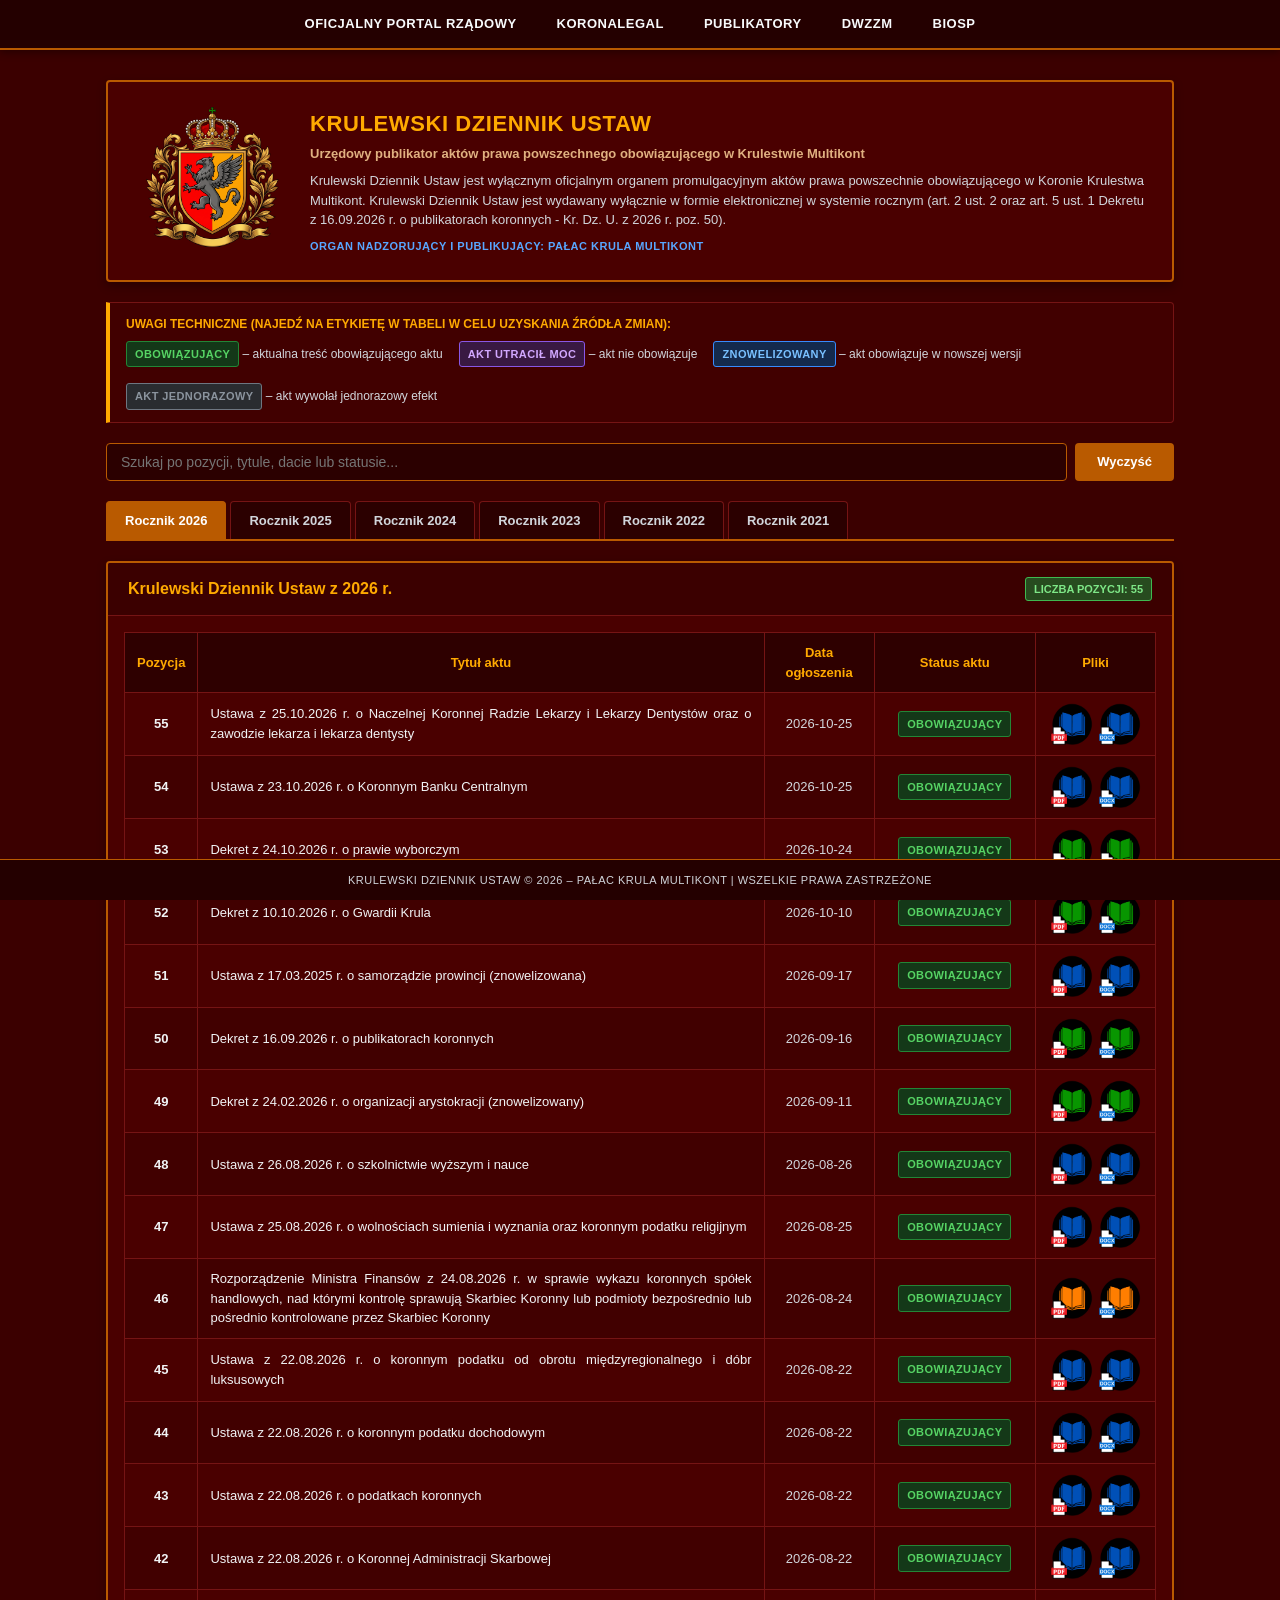
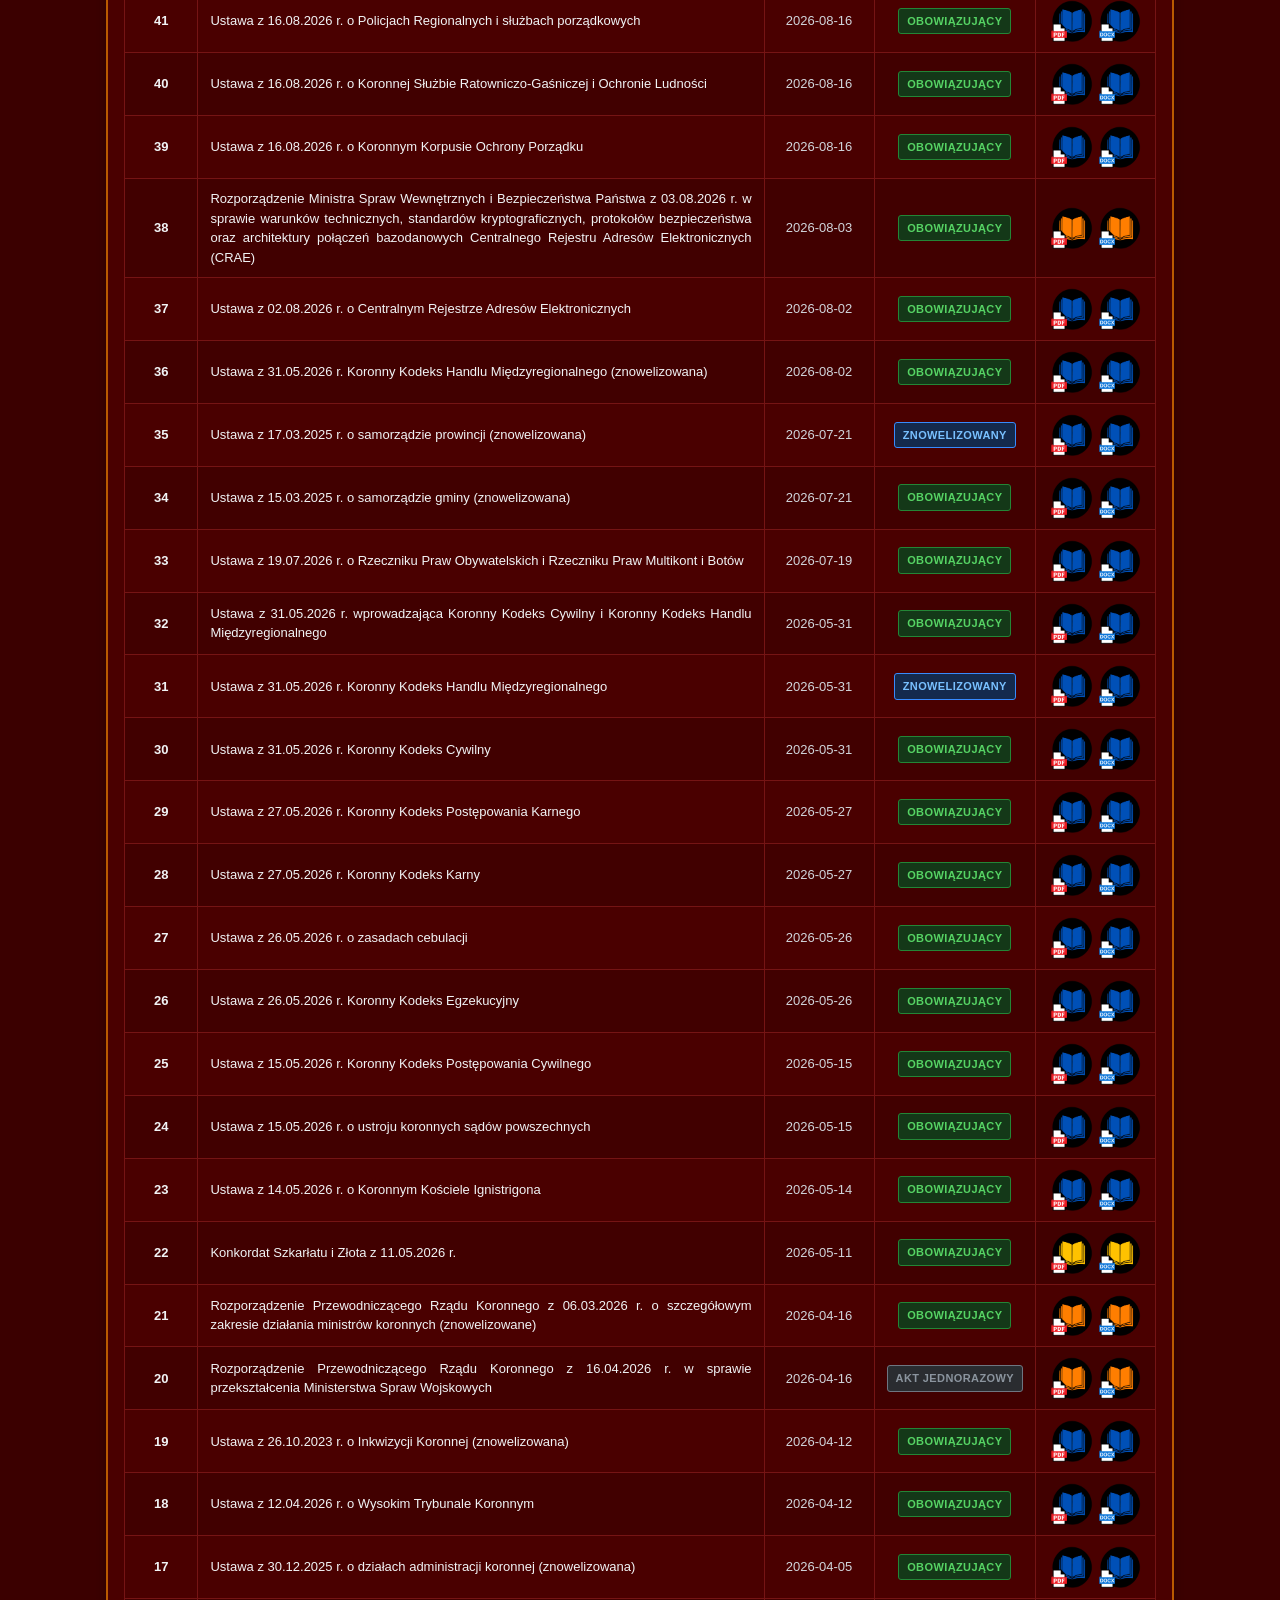
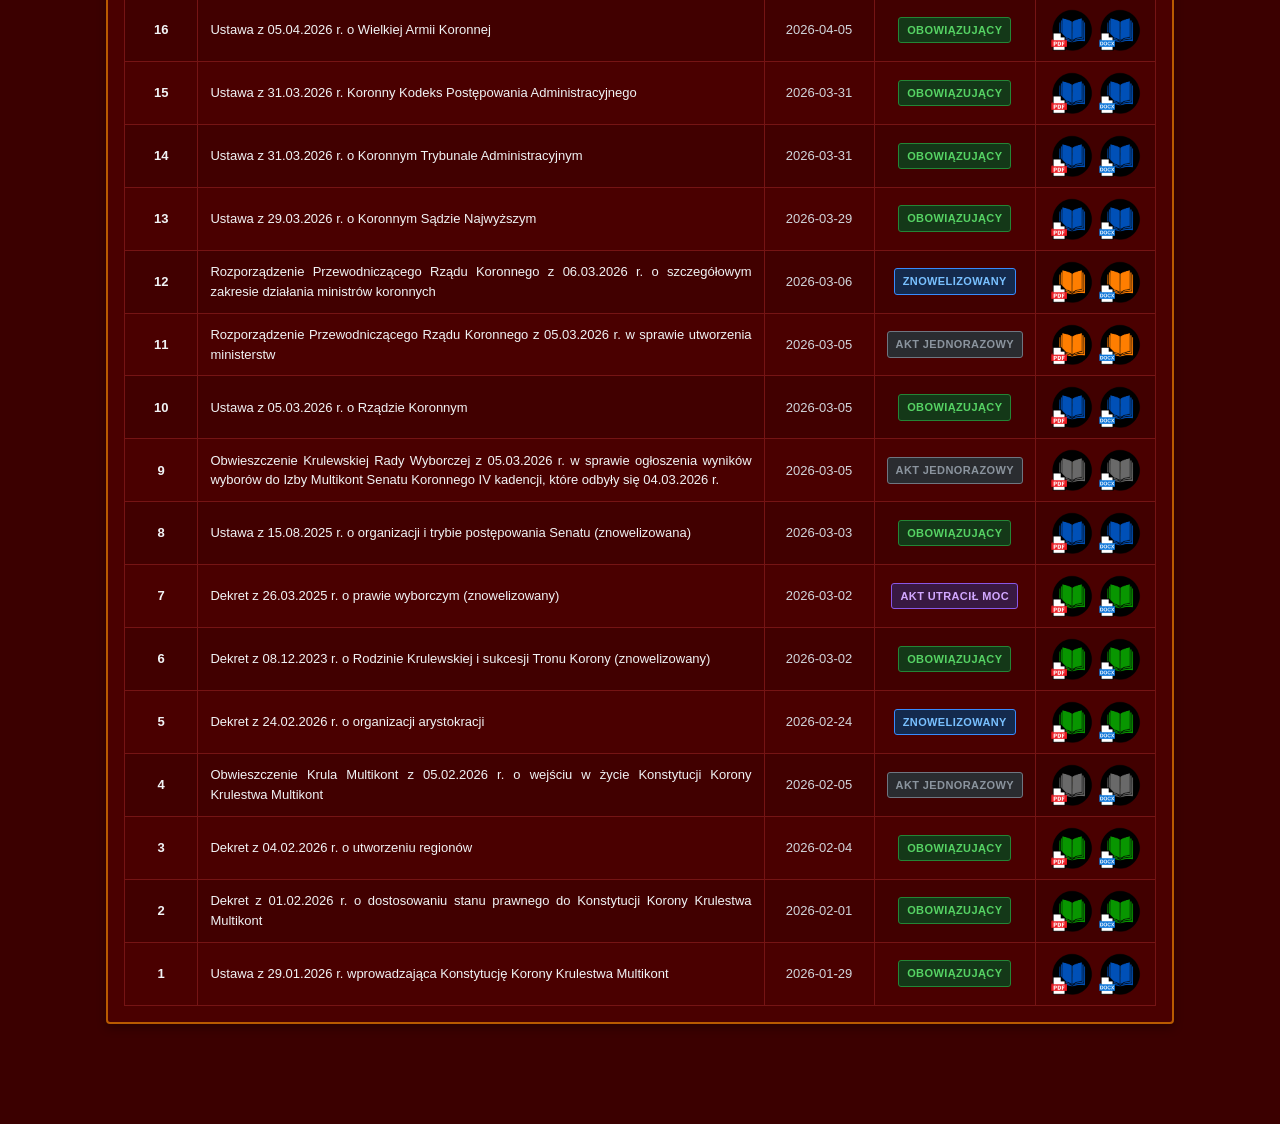
==== index.html @ 412aaee5 "KDU: link KoronaLegal in government navigation" ====
<!DOCTYPE html>
<html lang="pl">
<head>
  <meta charset="UTF-8">
  <meta name="viewport" content="width=device-width, initial-scale=1.0">
  <title>Krulewski Dziennik Ustaw – Korona Krulestwa Multikont</title>
  <link rel="icon" type="image/ico" href="herb.png" />
  <link rel="stylesheet" href="style.css">
</head>
<body>

<!-- Rządowy pasek nawigacyjny -->
<nav class="navbar">
  <ul class="menu">
    <li>
      <a href="#">Oficjalny Portal Rządowy</a>
      <ul class="submenu">
        <li><a href="https://krulestwomultikont.github.io/BIOSP/OPR">Strona Główna</a></li>
        <li><a href="https://krulestwomultikont.github.io/BIOSP/OPR/konstytucja.html">Konstytucja Korony Krulestwa Multikont</a></li>
        <li><a href="https://krulestwomultikont.github.io/BIOSP/OPR/rzad.html">Rząd Koronny</a></li>
        <li><a href="https://krulestwomultikont.github.io/BIOSP/OPR/senat.html">Senat Koronny</a></li>
      </ul>
    </li>
    <li><a href="https://koronalegal.krulestwomultikont.workers.dev/">KoronaLegal</a></li>
    <li>
      <a href="#">Publikatory</a>
      <ul class="submenu">
        <li><a href="https://krulestwomultikont.github.io/KDU">Krulewski Dziennik Ustaw</a></li>
        <li><a href="https://krulestwomultikont.github.io/MK">Monitor Krulewski</a></li>
        <li><a href="https://krulestwomultikont.github.io/BIOSP/KRA">Krajowy Rejestr Arystokracji</a></li>
        <li><a href="https://krulestwomultikont.github.io/BIOSP/CRO">Centralne Repozytorium Orzeczeń Sądowych</a></li>
      </ul>
    </li>
    <li>
      <a href="#">DWZZM</a>
      <ul class="submenu">
        <li><a href="https://krulestwomultikont.github.io/DUDWZZM">Dziennik Urzędowy DWZZM</a></li>
      </ul>
    </li>
    <li><a href="https://krulestwomultikont.github.io/BIOSP">BIOSP</a></li>
  </ul>
</nav>

<!-- Główny kontener portalu -->
<main class="main-wrapper">
  
  <!-- Oficjalny nagłówek urzędowy -->
  <header class="registry-header">
    <div class="header-emblem-box">
      <img src="herb.png" alt="Godło KDU" class="header-emblem">
    </div>
    <div class="header-text-box">
      <h1>Krulewski Dziennik Ustaw</h1>
      <div class="subtitle">Urzędowy publikator aktów prawa powszechnego obowiązującego w Krulestwie Multikont</div>
      <div class="legal-basis">
        Krulewski Dziennik Ustaw jest wyłącznym oficjalnym organem promulgacyjnym aktów prawa powszechnie obowiązującego w Koronie Krulestwa Multikont. Krulewski Dziennik Ustaw jest wydawany wyłącznie w formie elektronicznej w systemie rocznym (art. 2 ust. 2 oraz art. 5 ust. 1 Dekretu z 16.09.2026 r. o publikatorach koronnych - Kr. Dz. U. z 2026 r. poz. 50).
      </div>
      <div class="operator">Organ nadzorujący i publikujący: Pałac Krula Multikont</div>
    </div>
  </header>

  <!-- Pasek informacyjny (Legenda statusów) -->
  <div class="vassal-box">
    <strong class="vassal-title">Uwagi techniczne (najedź na etykietę w tabeli w celu uzyskania źródła zmian):</strong>
    <div class="legend-grid">
      <span><span class="badge-status status-active">Obowiązujący</span> – aktualna treść obowiązującego aktu</span>
      <span><span class="badge-status status-repealed">Akt utracił moc</span> – akt nie obowiązuje</span>
      <span><span class="badge-status status-amended">Znowelizowany</span> – akt obowiązuje w nowszej wersji</span>
      <span><span class="badge-status status-onetime">Akt jednorazowy</span> – akt wywołał jednorazowy efekt</span>
    </div>
  </div>

  <!-- Pasek wyszukiwarki -->
  <div class="search-box">
    <input type="text" id="registrySearch" placeholder="Szukaj po pozycji, tytule, dacie lub statusie..." oninput="handleSearch()">
    <button onclick="clearSearch()">Wyczyść</button>
  </div>

  <!-- Pasek zakładek (Roczniki) -->
  <nav class="tabs-bar" aria-label="Roczniki publikatora" id="tabsBarContainer">
    <!-- Generowane dynamicznie przez app.js -->
  </nav>

  <!-- Kontener dynamicznej zawartości -->
  <section id="contentContainer" class="content-area" aria-live="polite">
    <!-- Renderowane przez app.js -->
  </section>

</main>

<!-- Urzędowa stopka rządowa -->
<footer class="footer-fixed">
  Krulewski Dziennik Ustaw © 2026 – Pałac Krula Multikont | Wszelkie prawa zastrzeżone
</footer>

<!-- Logika aplikacji -->
<script src="app.js?v=55"></script>

</body>
</html>
---- style.css ----
/* ==========================================================================
   RESET I PRZYWRÓCONA PALETA KOLORÓW (CIEMNA CZERWIEŃ / ZŁOTO / POMARAŃCZ)
   ========================================================================== */
*, *::before, *::after {
  box-sizing: border-box;
}

body {
  font-family: -apple-system, BlinkMacSystemFont, "Segoe UI", Roboto, Helvetica, Arial, sans-serif;
  background-color: #3b0000;
  color: #f1f3f5;
  margin: 0;
  padding: 0;
  line-height: 1.5;
}

/* ==========================================================================
   PASEK NAWIGACYJNY
   ========================================================================== */
.navbar {
  background-color: #240000;
  width: 100%;
  position: sticky;
  top: 0;
  z-index: 1000;
  border-bottom: 2px solid #b95a00;
  box-shadow: 0 2px 8px rgba(0, 0, 0, 0.4);
}

.menu {
  list-style: none;
  margin: 0;
  padding: 0;
  display: flex;
  justify-content: center;
}

.menu > li {
  position: relative;
}

.menu a {
  display: block;
  color: #f8fafc;
  text-decoration: none;
  padding: 14px 20px;
  font-size: 13px;
  font-weight: 600;
  text-transform: uppercase;
  letter-spacing: 0.5px;
  transition: background-color 0.2s ease, color 0.2s ease;
}

.menu > li > a:hover {
  background-color: #530000;
  color: #ffaa00;
}

.submenu {
  display: none;
  position: absolute;
  top: 100%;
  left: 0;
  background: #4a0000;
  min-width: 250px;
  box-shadow: 0 4px 12px rgba(0, 0, 0, 0.5);
  list-style: none;
  padding: 0;
  margin: 0;
  border: 1px solid #b95a00;
  border-top: none;
  z-index: 1001;
}

.submenu li a {
  color: #f1f3f5;
  padding: 10px 16px;
  text-transform: none;
  font-size: 13px;
  font-weight: 500;
  border-bottom: 1px solid #630505;
}

.submenu li:last-child a {
  border-bottom: none;
}

.submenu li a:hover {
  background-color: #630505;
  color: #ffaa00;
}

.menu li:hover .submenu {
  display: block;
}

/* ==========================================================================
   GŁÓWNY KONTENER I NAGŁÓWEK URZĘDOWY
   ========================================================================== */
.main-wrapper {
  max-width: 1100px;
  margin: 30px auto 100px auto;
  padding: 0 16px;
}

.registry-header {
  background: #4a0000;
  border: 2px solid #b95a00;
  border-radius: 4px;
  padding: 24px 28px;
  margin-bottom: 20px;
  box-shadow: 0 4px 10px rgba(0, 0, 0, 0.3);
  display: flex;
  align-items: center;
  gap: 24px;
}

.header-emblem-box {
  flex-shrink: 0;
}

.header-emblem {
  width: 150px;
  height: auto;
  display: block;
}

.header-text-box h1 {
  font-size: 22px;
  margin: 0 0 4px 0;
  color: #ffaa00;
  text-transform: uppercase;
  letter-spacing: 0.6px;
}

.subtitle {
  font-size: 13px;
  color: #e0b080;
  font-weight: 600;
  margin-bottom: 8px;
}

.legal-basis {
  font-size: 13px;
  color: #d1d5db;
  line-height: 1.5;
  margin-bottom: 8px;
  text-align: justify;
}

.operator {
  font-size: 11px;
  font-weight: 700;
  color: #58a6ff;
  text-transform: uppercase;
  letter-spacing: 0.5px;
}

/* ==========================================================================
   LEGENDA I WYSZUKIWARKA
   ========================================================================== */
.vassal-box {
  background: #410000;
  border-left: 4px solid #ffaa00;
  border-top: 1px solid #751414;
  border-right: 1px solid #751414;
  border-bottom: 1px solid #751414;
  padding: 12px 16px;
  margin-bottom: 20px;
  border-radius: 0 4px 4px 0;
}

.vassal-title {
  color: #ffaa00;
  display: block;
  font-size: 12px;
  margin-bottom: 8px;
  text-transform: uppercase;
}

.legend-grid {
  display: flex;
  gap: 16px;
  flex-wrap: wrap;
  font-size: 12px;
  color: #d1d5db;
}

.search-box {
  display: flex;
  gap: 8px;
  margin-bottom: 20px;
}

.search-box input {
  flex: 1;
  padding: 10px 14px;
  font-size: 14px;
  background-color: #2b0000;
  color: #ffffff;
  border: 1px solid #b95a00;
  border-radius: 4px;
  outline: none;
}

.search-box input:focus {
  border-color: #ffaa00;
  box-shadow: 0 0 0 3px rgba(255, 170, 0, 0.25);
}

.search-box button {
  padding: 10px 22px;
  background: #b95a00;
  color: #ffffff;
  border: none;
  border-radius: 4px;
  cursor: pointer;
  font-weight: 700;
  font-size: 13px;
  transition: background-color 0.2s ease;
}

.search-box button:hover {
  background: #db6e03;
}

/* ==========================================================================
   PASEK ZAKŁADEK
   ========================================================================== */
.tabs-bar {
  display: flex;
  gap: 4px;
  border-bottom: 2px solid #b95a00;
  margin-bottom: 20px;
  overflow-x: auto;
}

.tab-button {
  background: #2b0000;
  border: 1px solid #751414;
  border-bottom: none;
  padding: 11px 18px;
  font-size: 13px;
  font-weight: 700;
  color: #d1d5db;
  cursor: pointer;
  border-radius: 4px 4px 0 0;
  transition: all 0.2s ease;
}

.tab-button:hover {
  background: #410000;
  color: #ffaa00;
}

.tab-button.active {
  background: #b95a00;
  color: #ffffff;
  border-color: #b95a00;
}

/* ==========================================================================
   KARTY I TABELE URZĘDOWE
   ========================================================================== */
.item-card {
  background: #4a0000;
  border: 2px solid #b95a00;
  border-radius: 4px;
  box-shadow: 0 4px 10px rgba(0, 0, 0, 0.3);
  margin-bottom: 20px;
  overflow: hidden;
}

.item-header {
  background: #3b0000;
  padding: 14px 20px;
  border-bottom: 1px solid #751414;
  display: flex;
  justify-content: space-between;
  align-items: center;
}

.item-sig {
  font-size: 16px;
  font-weight: 700;
  color: #ffaa00;
}

.badge-grand {
  background: #274b1f;
  color: #7ee787;
  border: 1px solid #3fb950;
  padding: 3px 8px;
  font-size: 11px;
  font-weight: 700;
  text-transform: uppercase;
  border-radius: 3px;
}

.table-responsive {
  width: 100%;
  overflow-x: auto;
  padding: 16px;
}

.official-table {
  width: 100%;
  border-collapse: collapse;
  font-size: 13px;
}

.official-table th, .official-table td {
  border: 1px solid #751414;
  padding: 10px 12px;
  vertical-align: middle;
}

.official-table th {
  background: #2e0000;
  color: #ffaa00;
  font-weight: 700;
}

.official-table tbody tr {
  background-color: #4a0000;
}

.official-table tbody tr:nth-child(even) {
  background-color: #410000;
}

.official-table tbody tr:hover {
  background-color: #550505;
}

/* ==========================================================================
   NOWE ETYKIETY STATUSÓW (BADGES - BEZ MIGANIA)
   ========================================================================== */
.badge-status {
  display: inline-block;
  padding: 4px 8px;
  font-size: 11px;
  font-weight: 700;
  text-transform: uppercase;
  border-radius: 3px;
  white-space: nowrap;
  letter-spacing: 0.4px;
}

.status-active {
  background: #143818;
  color: #56d364;
  border: 1px solid #238636;
}

.status-repealed {
  background: #391942;
  color: #d2a8ff;
  border: 1px solid #8957e5;
}

.status-amended {
  background: #142a4d;
  color: #79c0ff;
  border: 1px solid #388bfd;
}

.status-onetime {
  background: #2a2c30;
  color: #8b949e;
  border: 1px solid #6e7681;
}

/* Tooltip dla statusów */
.tooltip-container {
  position: relative;
  display: inline-flex;
  cursor: help;
}

.tooltip-text {
  visibility: hidden;
  width: 250px;
  background-color: #1a0000;
  color: #ffeedb;
  text-align: center;
  padding: 8px 12px;
  border-radius: 4px;
  font-size: 11px;
  border: 1px solid #ffaa00;
  position: absolute;
  z-index: 1000;
  bottom: 130%;
  left: 50%;
  transform: translateX(-50%);
  opacity: 0;
  transition: opacity 0.2s ease;
  pointer-events: none;
  white-space: normal;
  box-shadow: 0 4px 12px rgba(0, 0, 0, 0.6);
}

.tooltip-container:hover .tooltip-text {
  visibility: visible;
  opacity: 1;
}

/* ==========================================================================
   IKONY PLIKÓW
   ========================================================================== */
.file-icons {
  display: flex;
  gap: 6px;
  justify-content: center;
  align-items: center;
}

.file-link {
  display: inline-flex;
  align-items: center;
  justify-content: center;
  text-decoration: none;
  transition: transform 0.15s ease, opacity 0.15s ease;
}

.file-link:hover {
  transform: scale(1.1);
  opacity: 0.9;
}

.legacy-icon {
  width: 42px;
  height: auto;
  display: block;
}

/* Komunikaty */
.search-no-results {
  padding: 14px 18px;
  background: #500e12;
  border: 1px solid #f85149;
  color: #ff7b72;
  font-size: 14px;
  border-radius: 4px;
  margin-top: 10px;
}

/* Stopka */
.footer-fixed {
  position: fixed;
  bottom: 0;
  left: 0;
  width: 100%;
  background-color: #240000;
  color: #d1d5db;
  text-align: center;
  padding: 12px 10px;
  font-size: 11px;
  letter-spacing: 0.5px;
  text-transform: uppercase;
  border-top: 1px solid #b95a00;
  z-index: 1000;
}

@media (max-width: 768px) {
  .registry-header {
    flex-direction: column;
    text-align: center;
  }
}
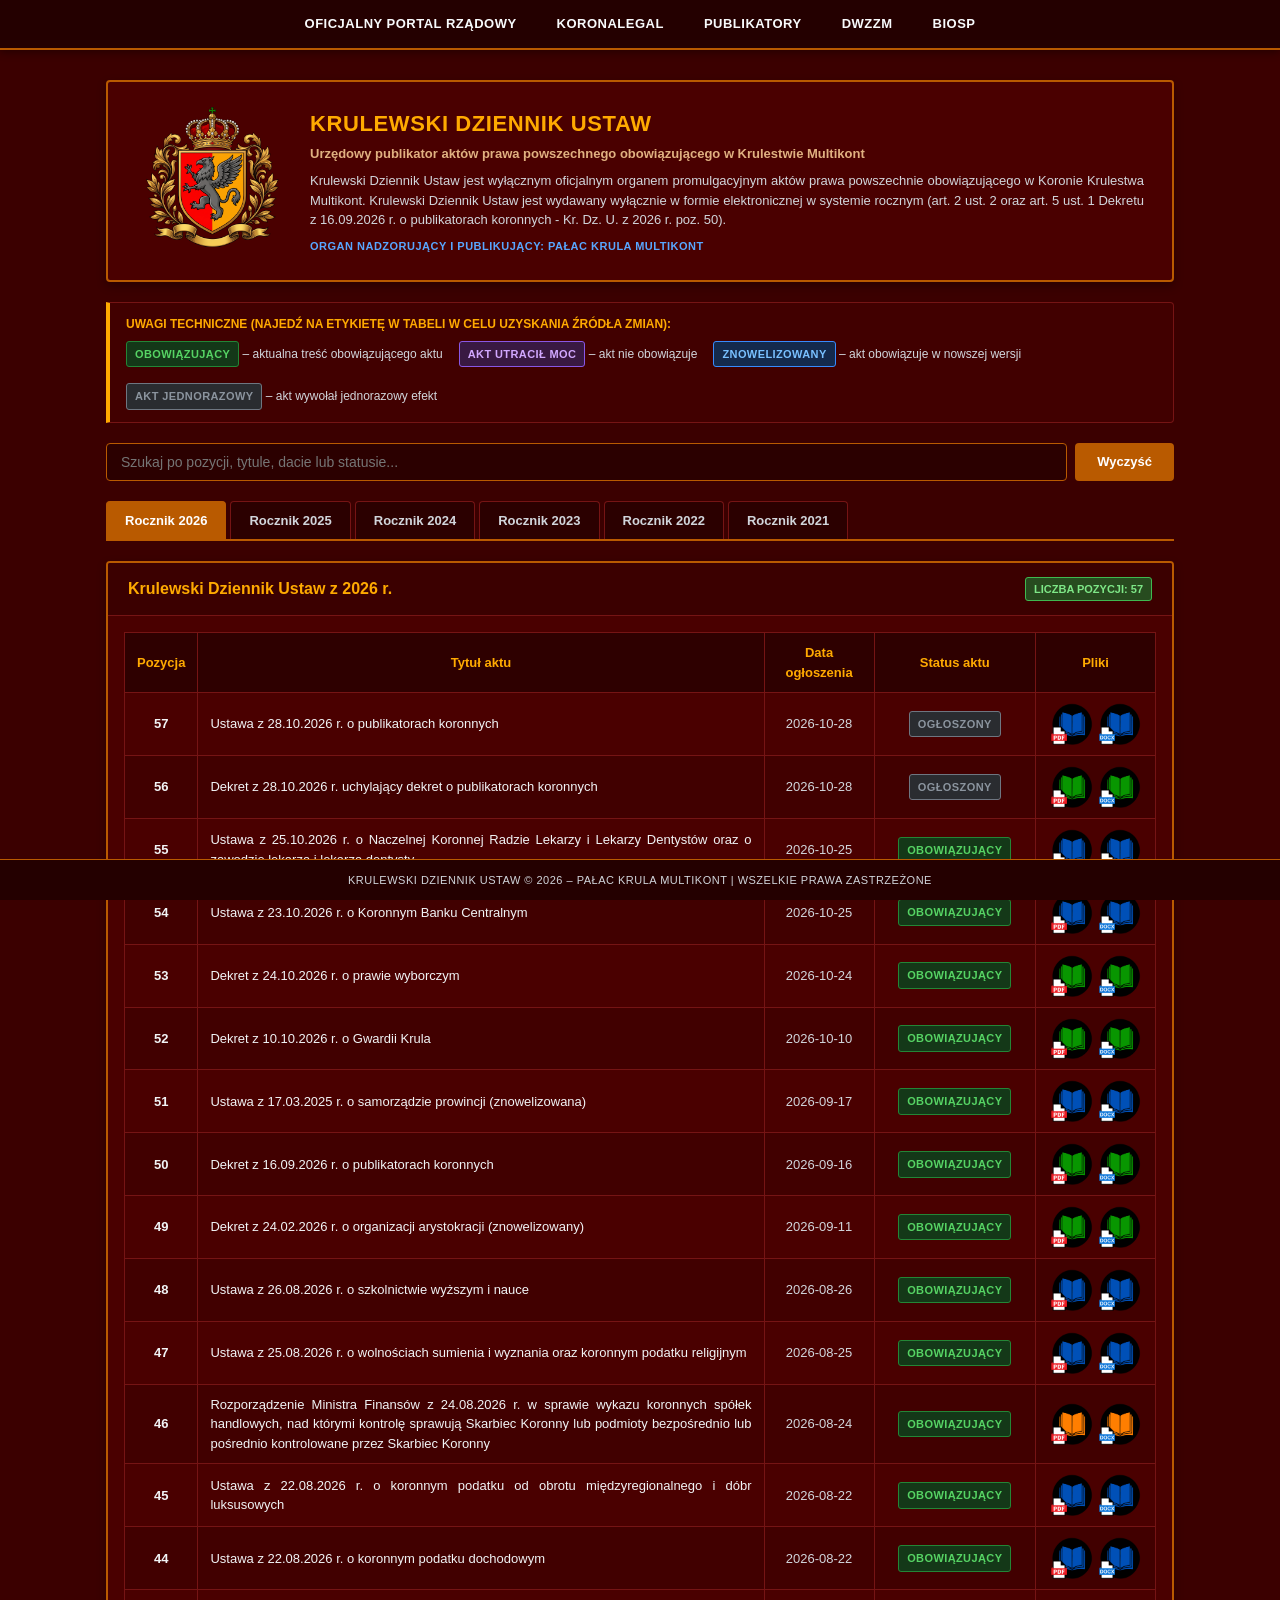
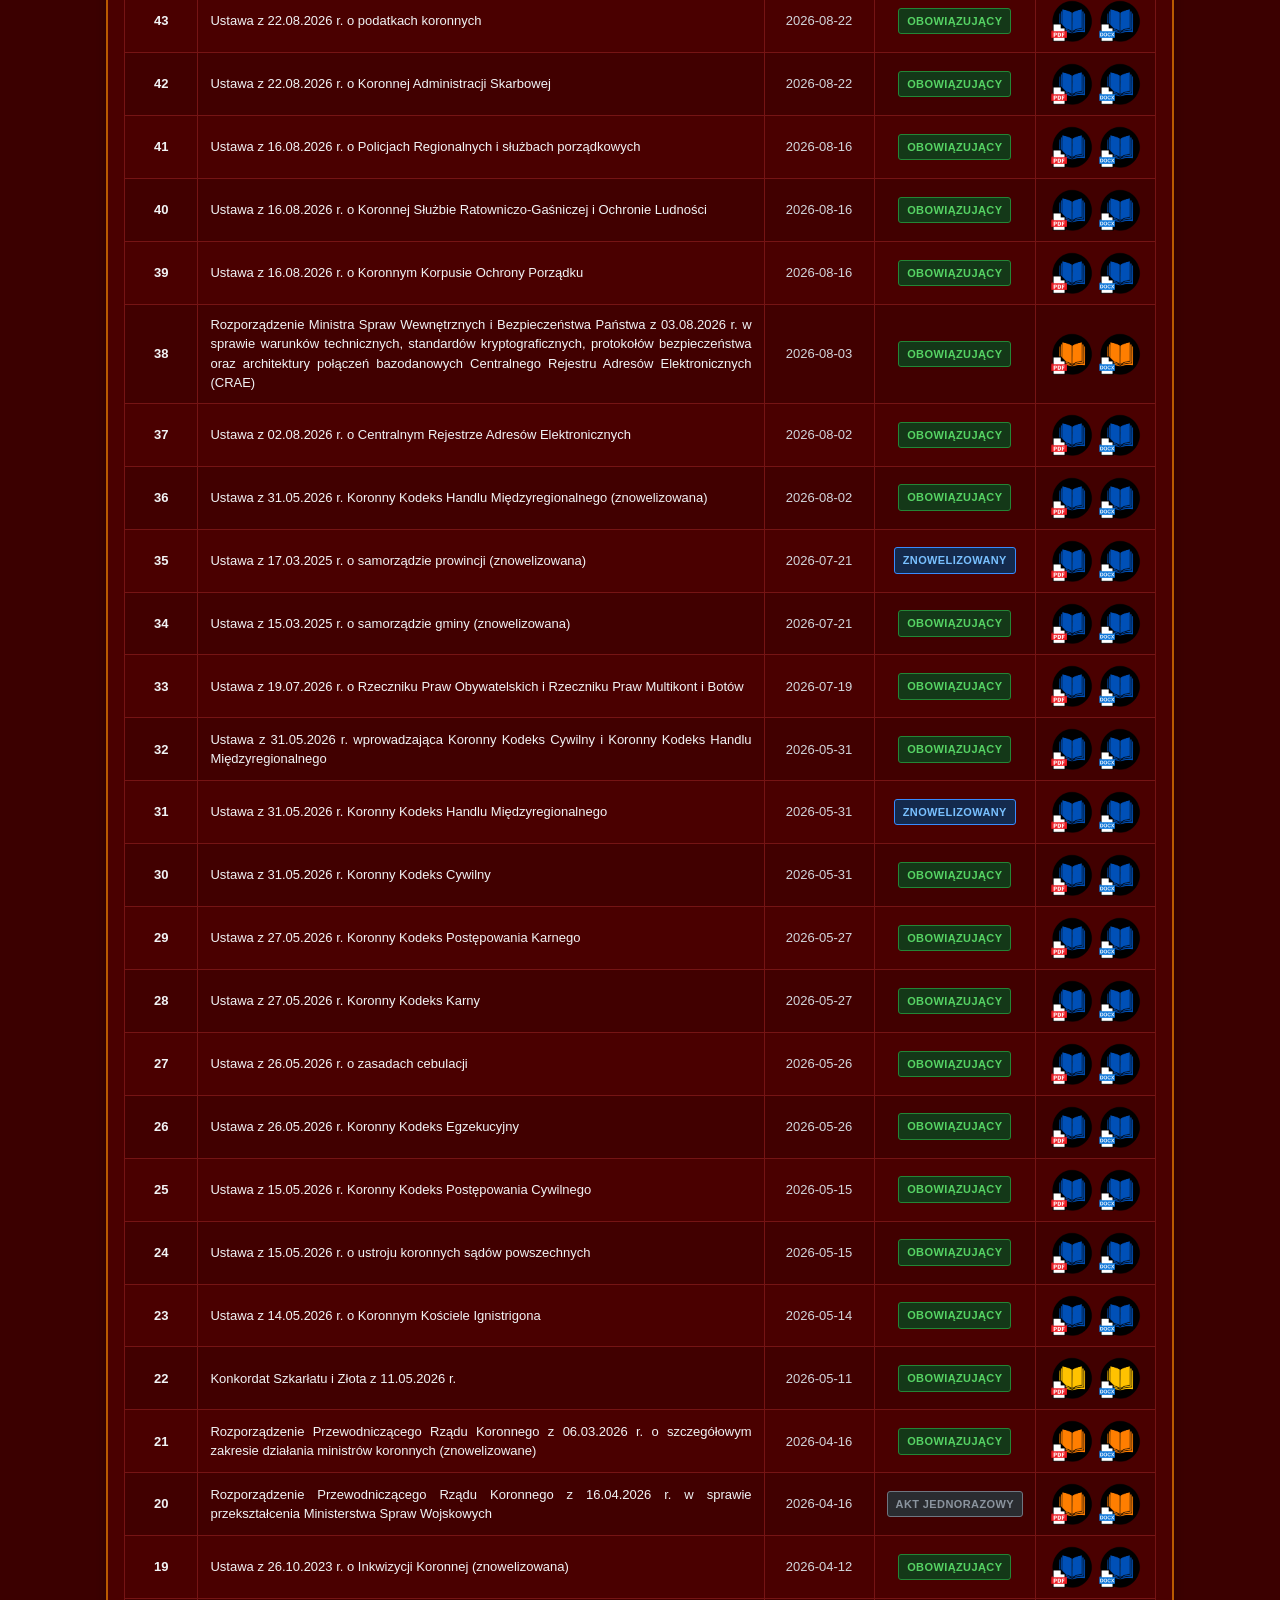
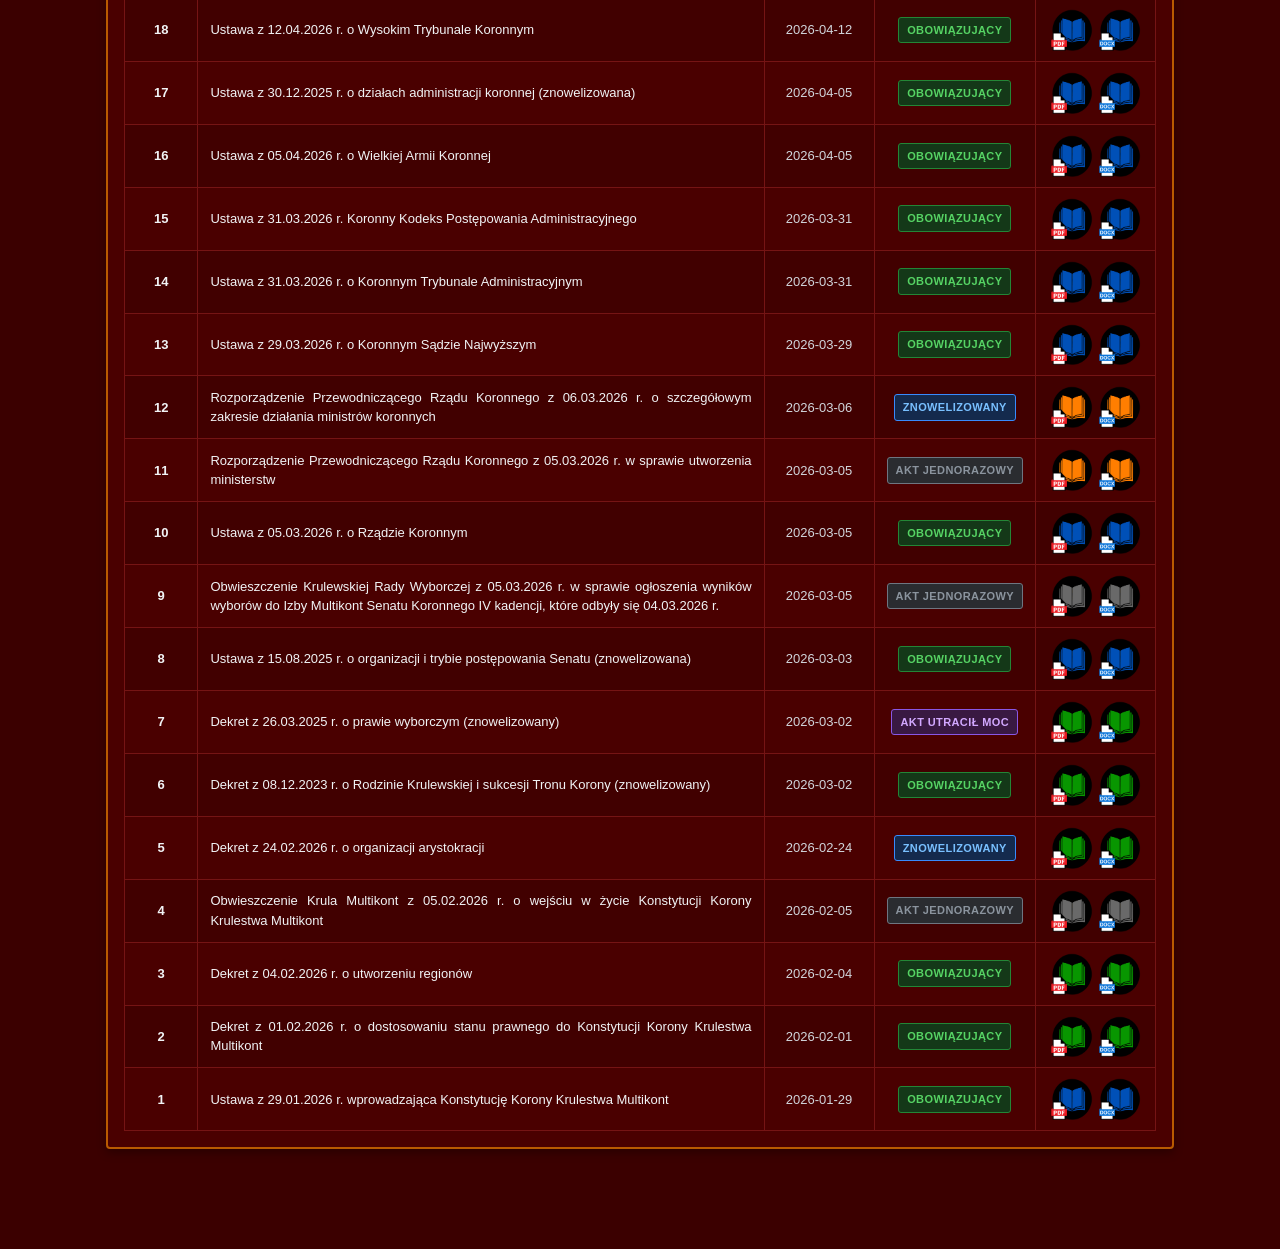
==== commit 82a3dde1: "Publish KDU positions 56 and 57" ====
--- a/index.html
+++ b/index.html
@@ -94,7 +94,7 @@
 </footer>
 
 <!-- Logika aplikacji -->
-<script src="app.js?v=55"></script>
+<script src="app.js?v=57"></script>
 
 </body>
 </html>
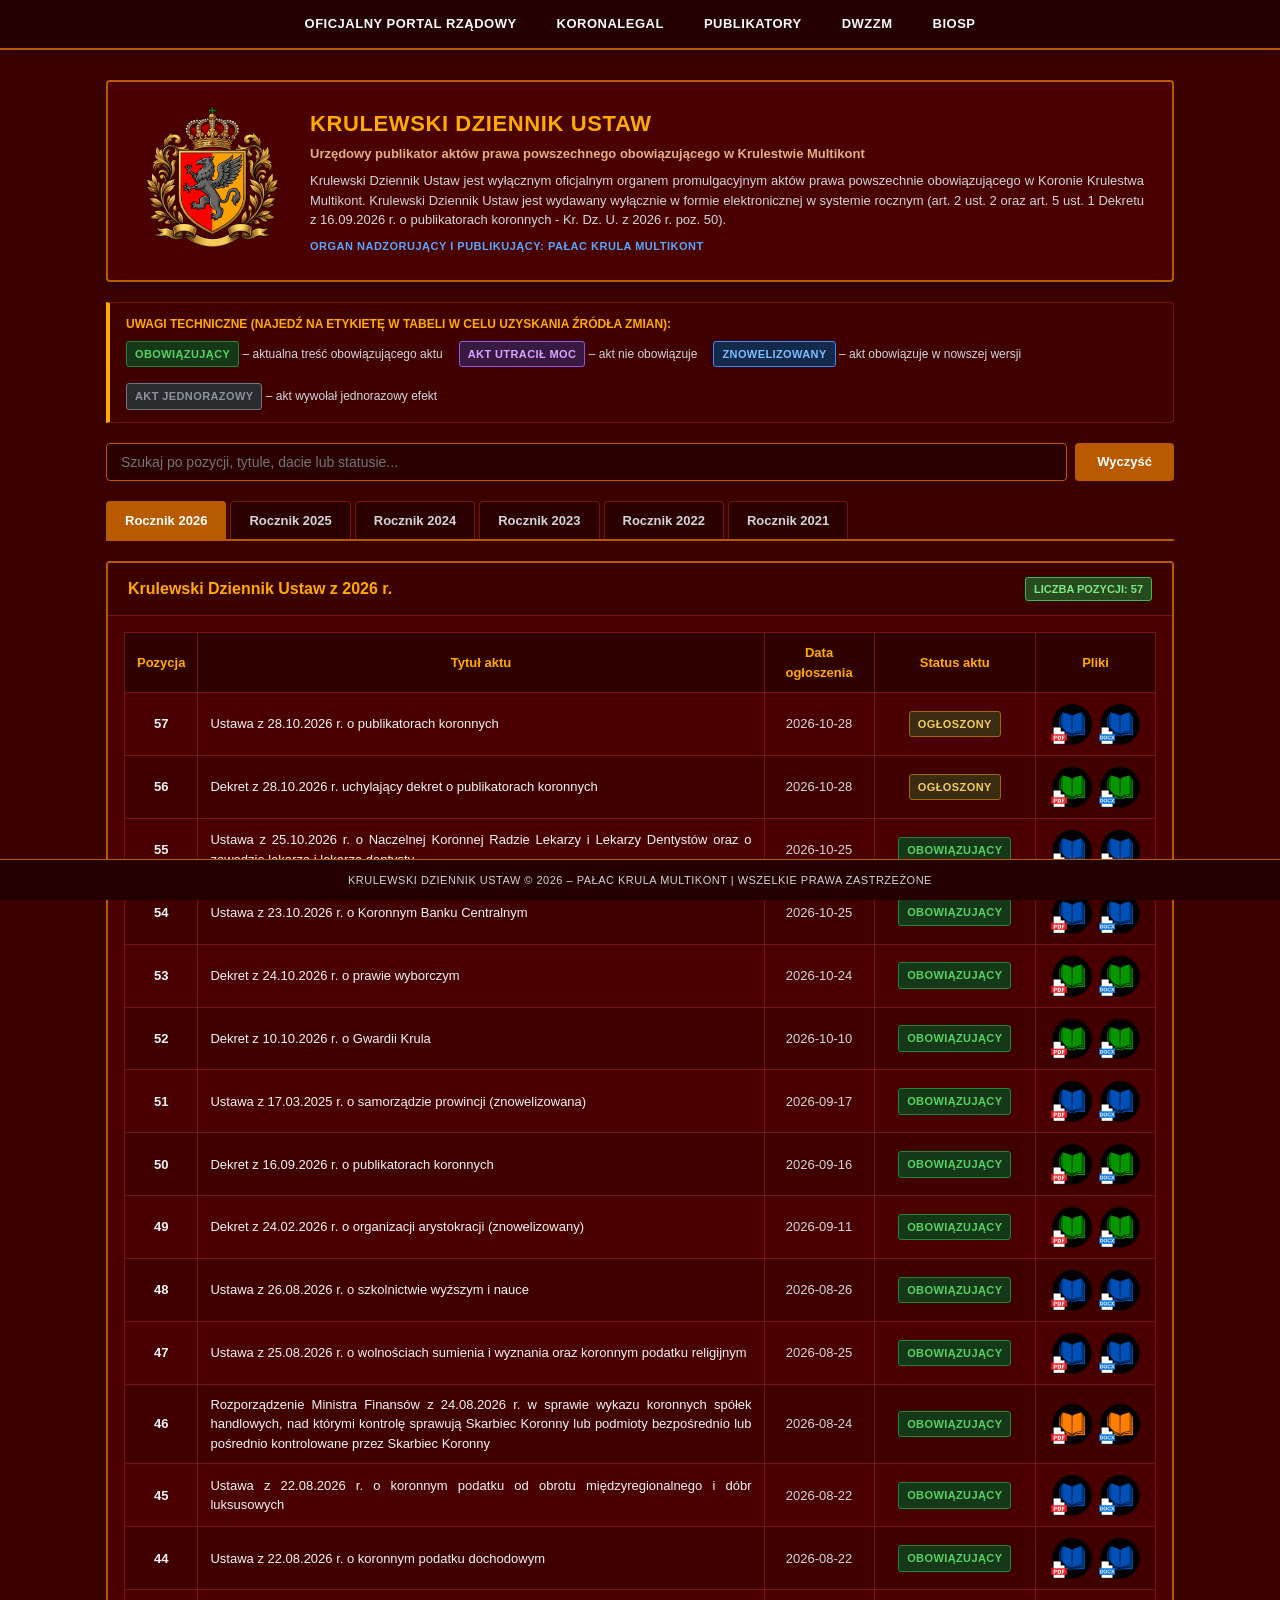
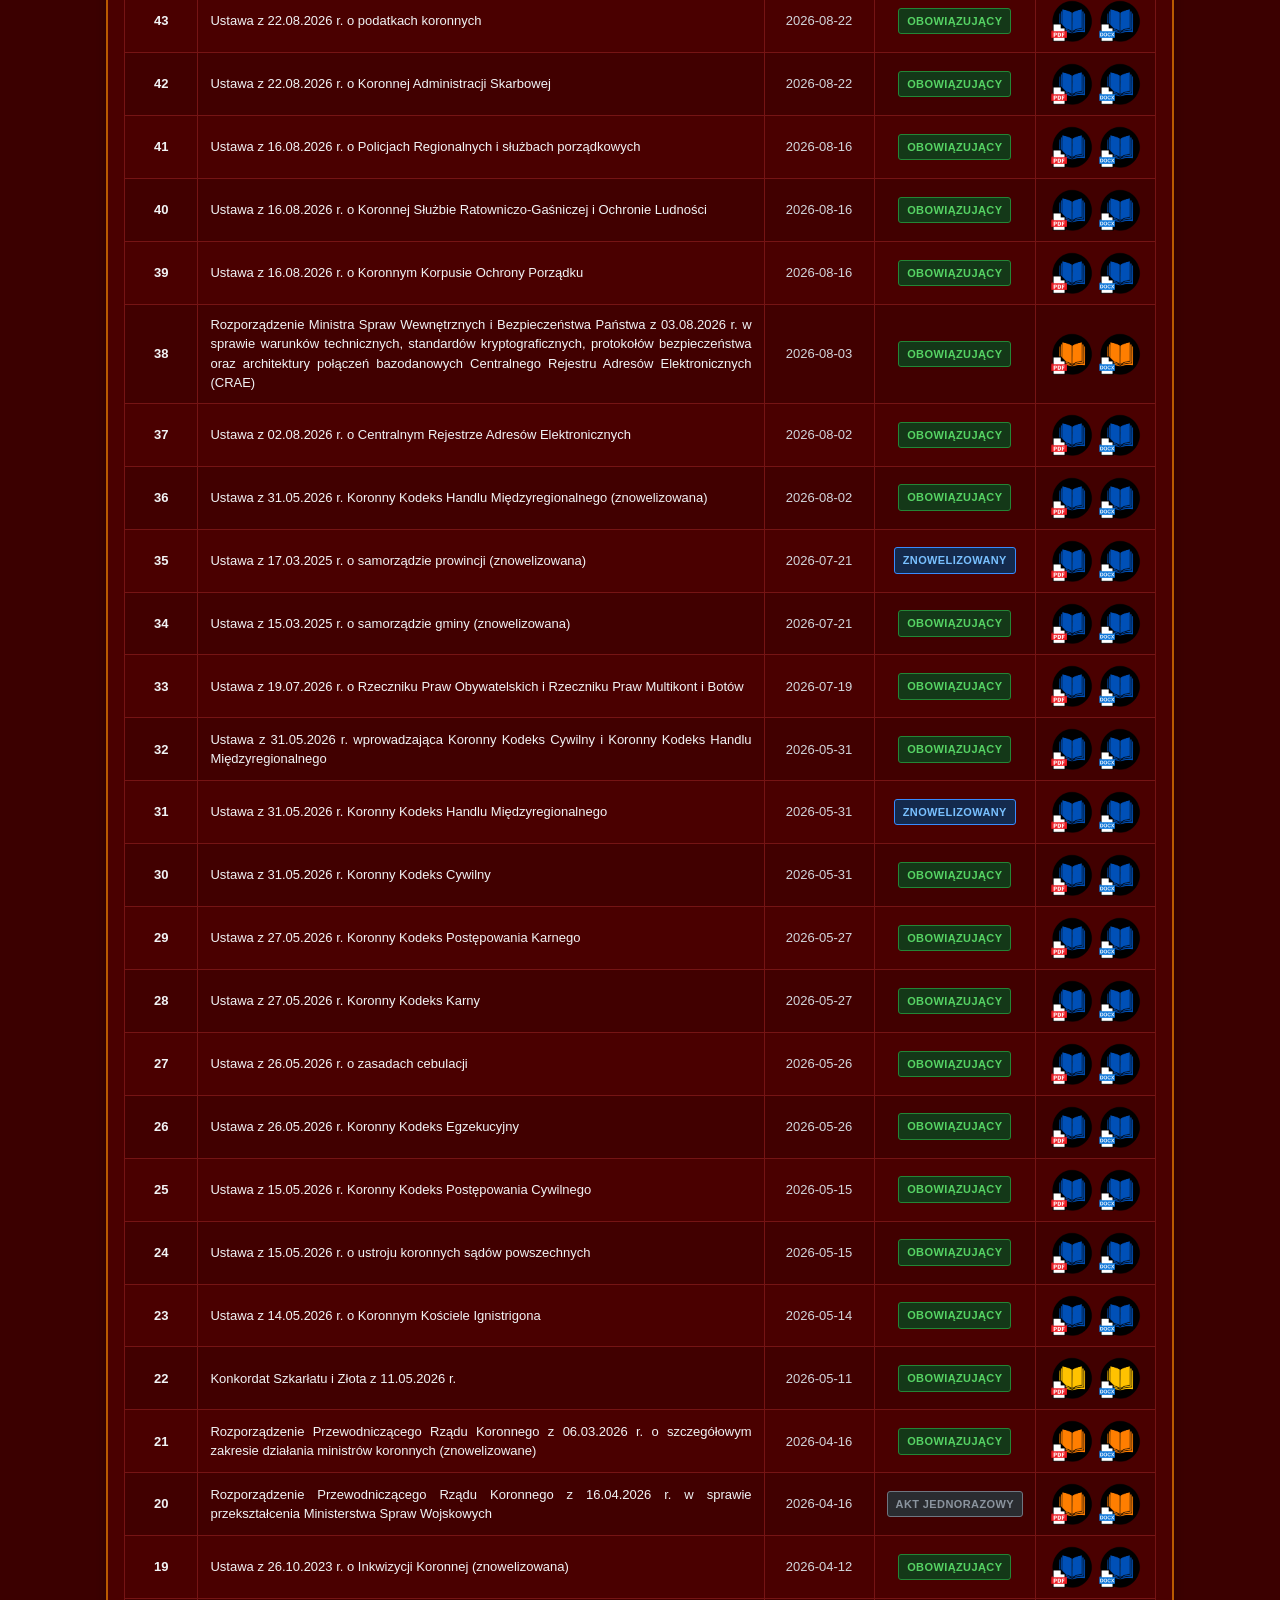
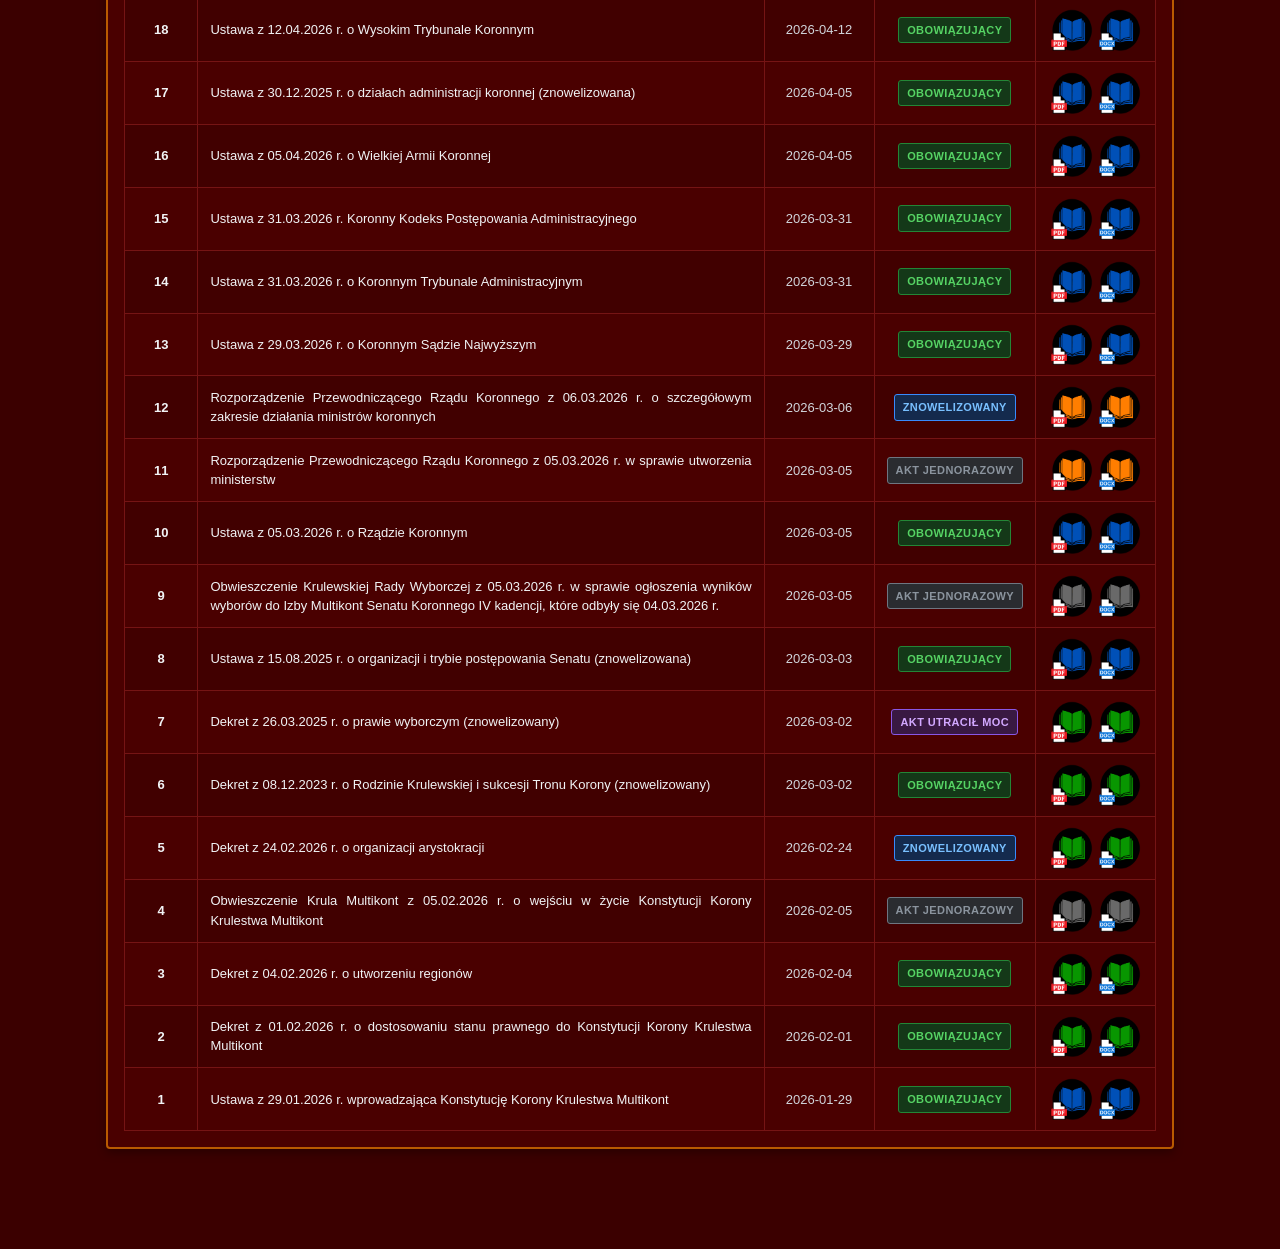
==== commit f0ad0cb6: "Mark newly promulgated positions as announced" ====
--- a/index.html
+++ b/index.html
@@ -5,7 +5,7 @@
   <meta name="viewport" content="width=device-width, initial-scale=1.0">
   <title>Krulewski Dziennik Ustaw – Korona Krulestwa Multikont</title>
   <link rel="icon" type="image/ico" href="herb.png" />
-  <link rel="stylesheet" href="style.css">
+  <link rel="stylesheet" href="style.css?v=57">
 </head>
 <body>
 
--- a/style.css
+++ b/style.css
@@ -371,6 +371,12 @@
   border: 1px solid #6e7681;
 }
 
+.status-announced {
+  background: #3b2b12;
+  color: #f2cc60;
+  border: 1px solid #9e6a03;
+}
+
 /* Tooltip dla statusów */
 .tooltip-container {
   position: relative;
@@ -467,4 +473,4 @@
     flex-direction: column;
     text-align: center;
   }
-}+}
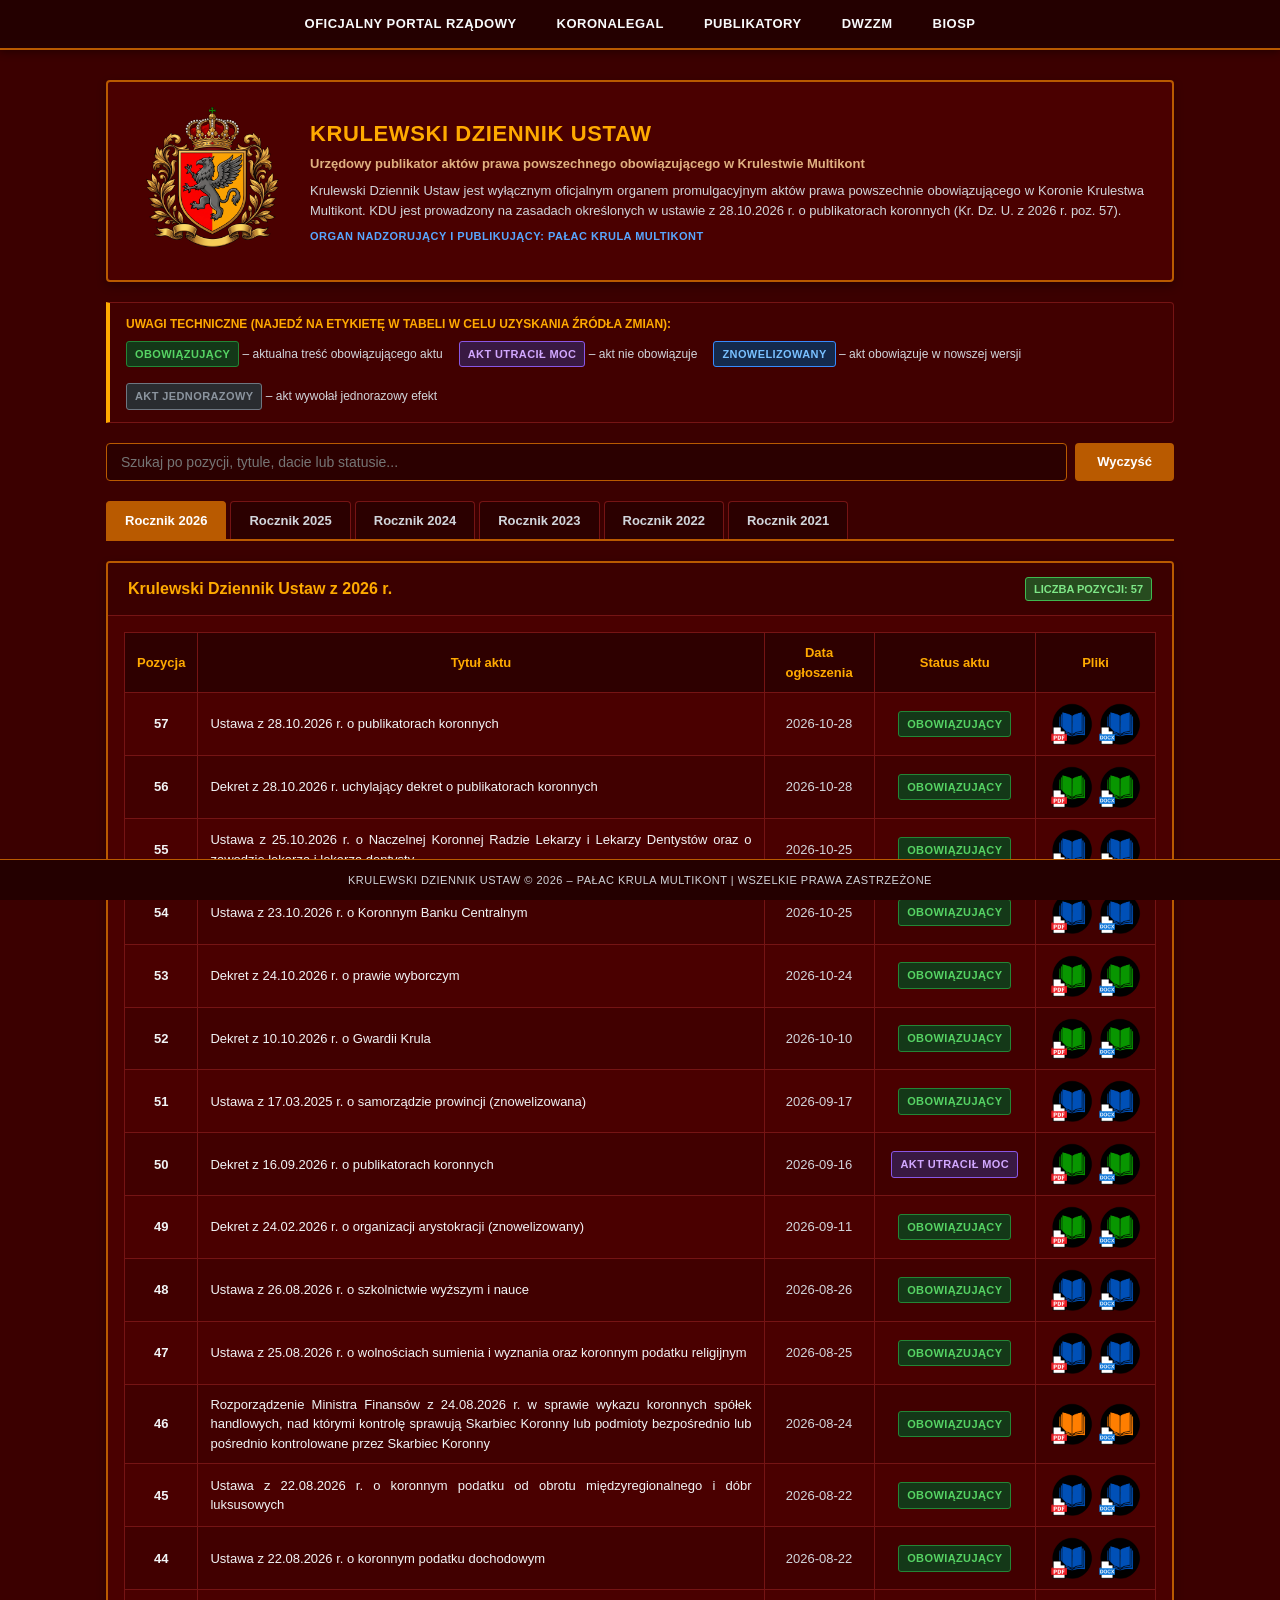
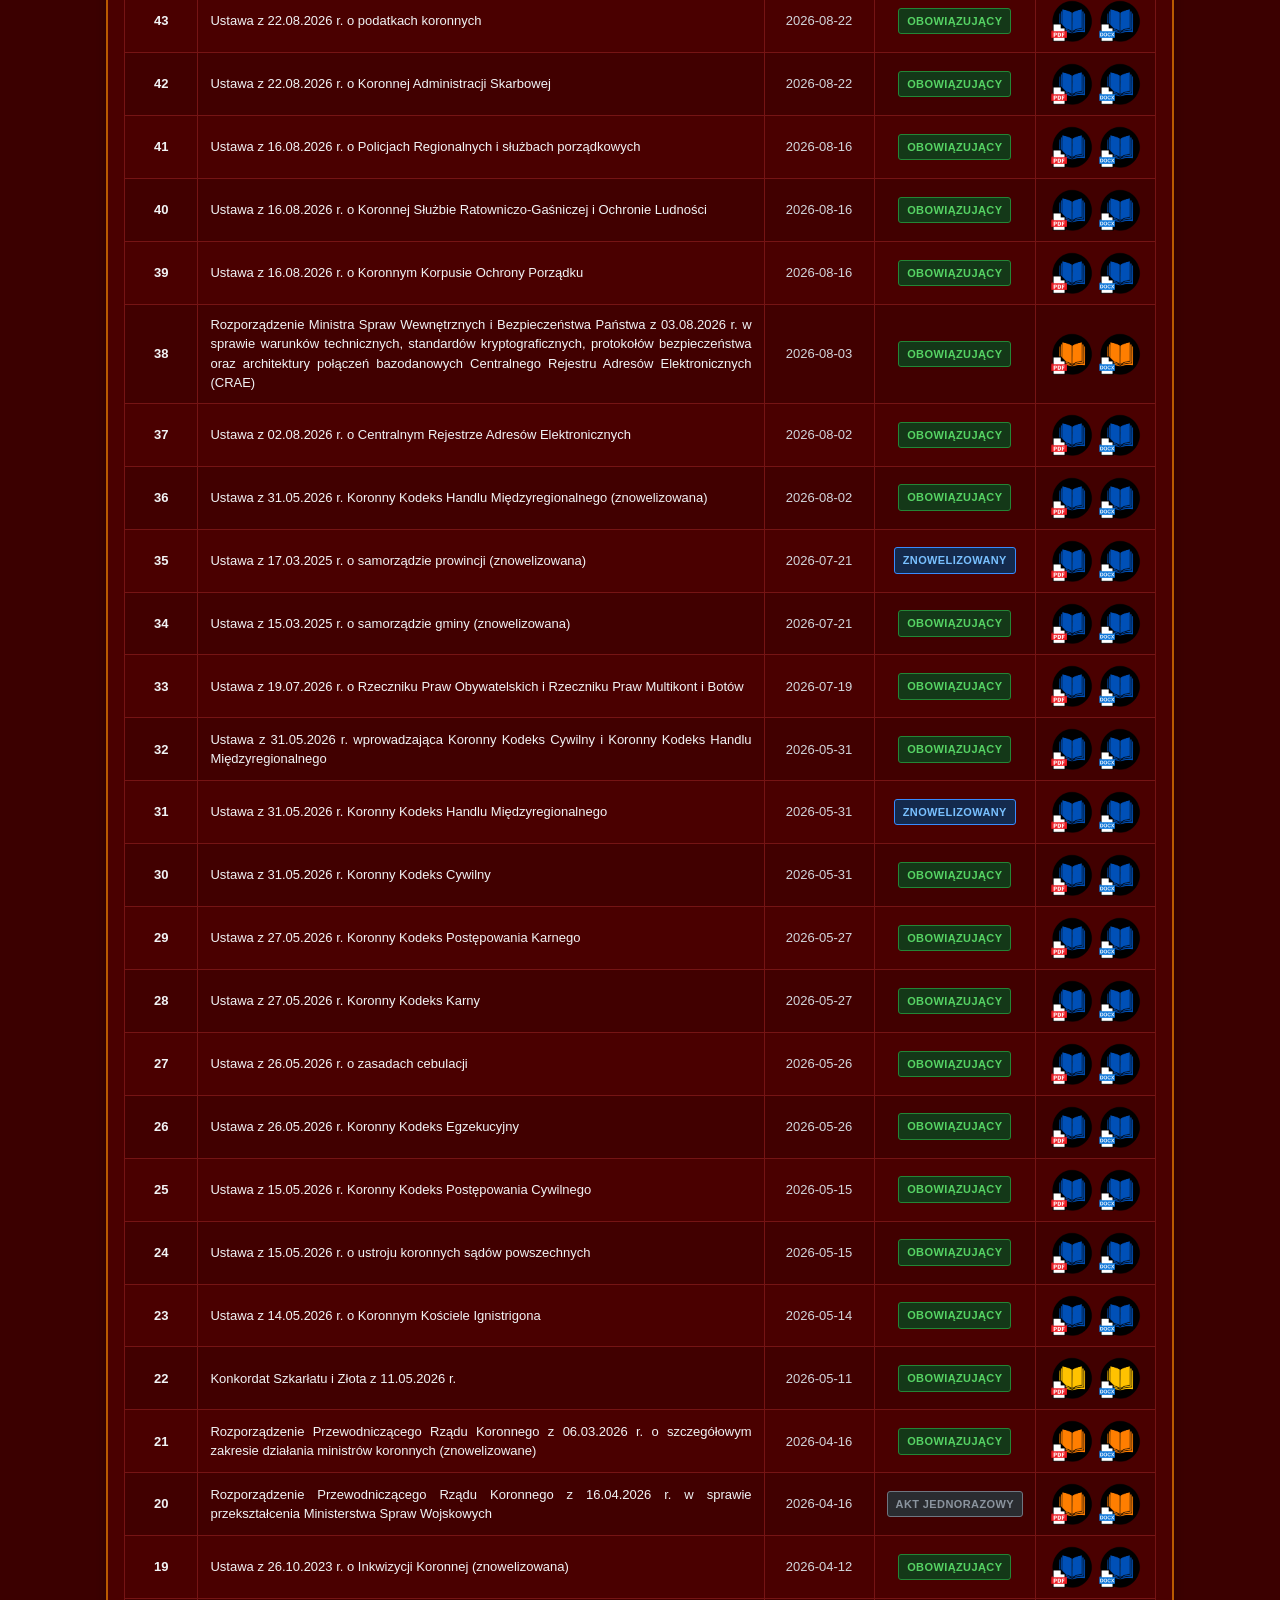
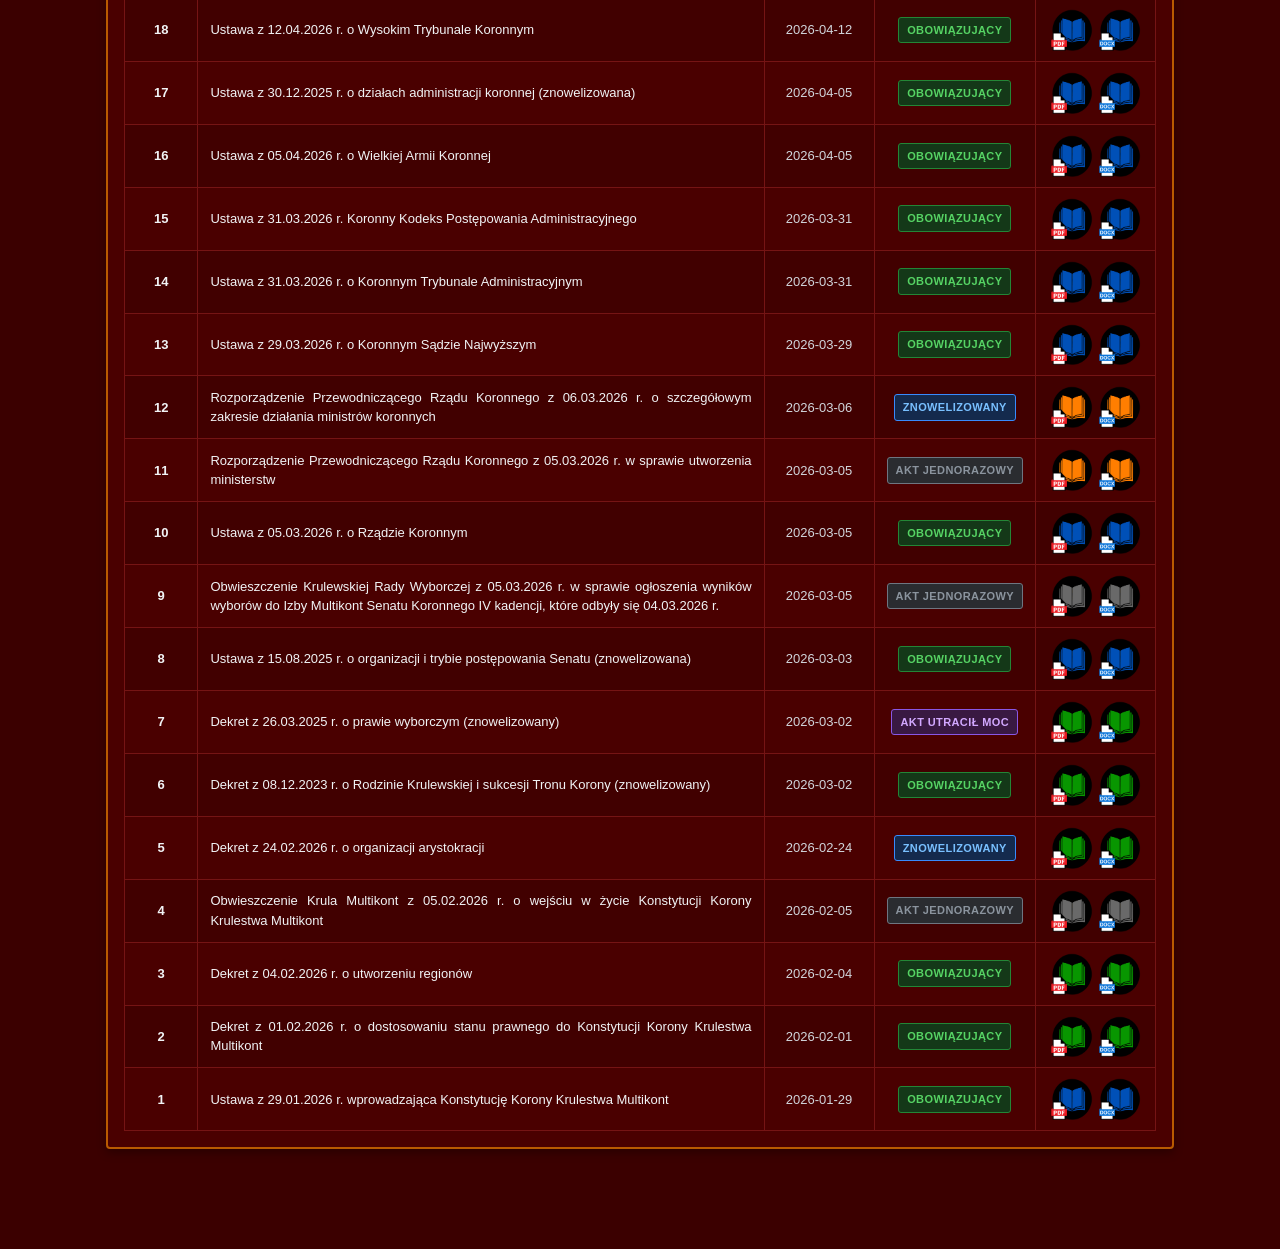
==== commit 556e4dcf: "Make positions 56 and 57 effective on publication" ====
--- a/index.html
+++ b/index.html
@@ -5,7 +5,7 @@
   <meta name="viewport" content="width=device-width, initial-scale=1.0">
   <title>Krulewski Dziennik Ustaw – Korona Krulestwa Multikont</title>
   <link rel="icon" type="image/ico" href="herb.png" />
-  <link rel="stylesheet" href="style.css?v=57">
+  <link rel="stylesheet" href="style.css?v=58">
 </head>
 <body>
 
@@ -53,7 +53,7 @@
       <h1>Krulewski Dziennik Ustaw</h1>
       <div class="subtitle">Urzędowy publikator aktów prawa powszechnego obowiązującego w Krulestwie Multikont</div>
       <div class="legal-basis">
-        Krulewski Dziennik Ustaw jest wyłącznym oficjalnym organem promulgacyjnym aktów prawa powszechnie obowiązującego w Koronie Krulestwa Multikont. Krulewski Dziennik Ustaw jest wydawany wyłącznie w formie elektronicznej w systemie rocznym (art. 2 ust. 2 oraz art. 5 ust. 1 Dekretu z 16.09.2026 r. o publikatorach koronnych - Kr. Dz. U. z 2026 r. poz. 50).
+        Krulewski Dziennik Ustaw jest wyłącznym oficjalnym organem promulgacyjnym aktów prawa powszechnie obowiązującego w Koronie Krulestwa Multikont. KDU jest prowadzony na zasadach określonych w ustawie z 28.10.2026 r. o publikatorach koronnych (Kr. Dz. U. z 2026 r. poz. 57).
       </div>
       <div class="operator">Organ nadzorujący i publikujący: Pałac Krula Multikont</div>
     </div>
@@ -94,7 +94,7 @@
 </footer>
 
 <!-- Logika aplikacji -->
-<script src="app.js?v=57"></script>
+<script src="app.js?v=58"></script>
 
 </body>
 </html>
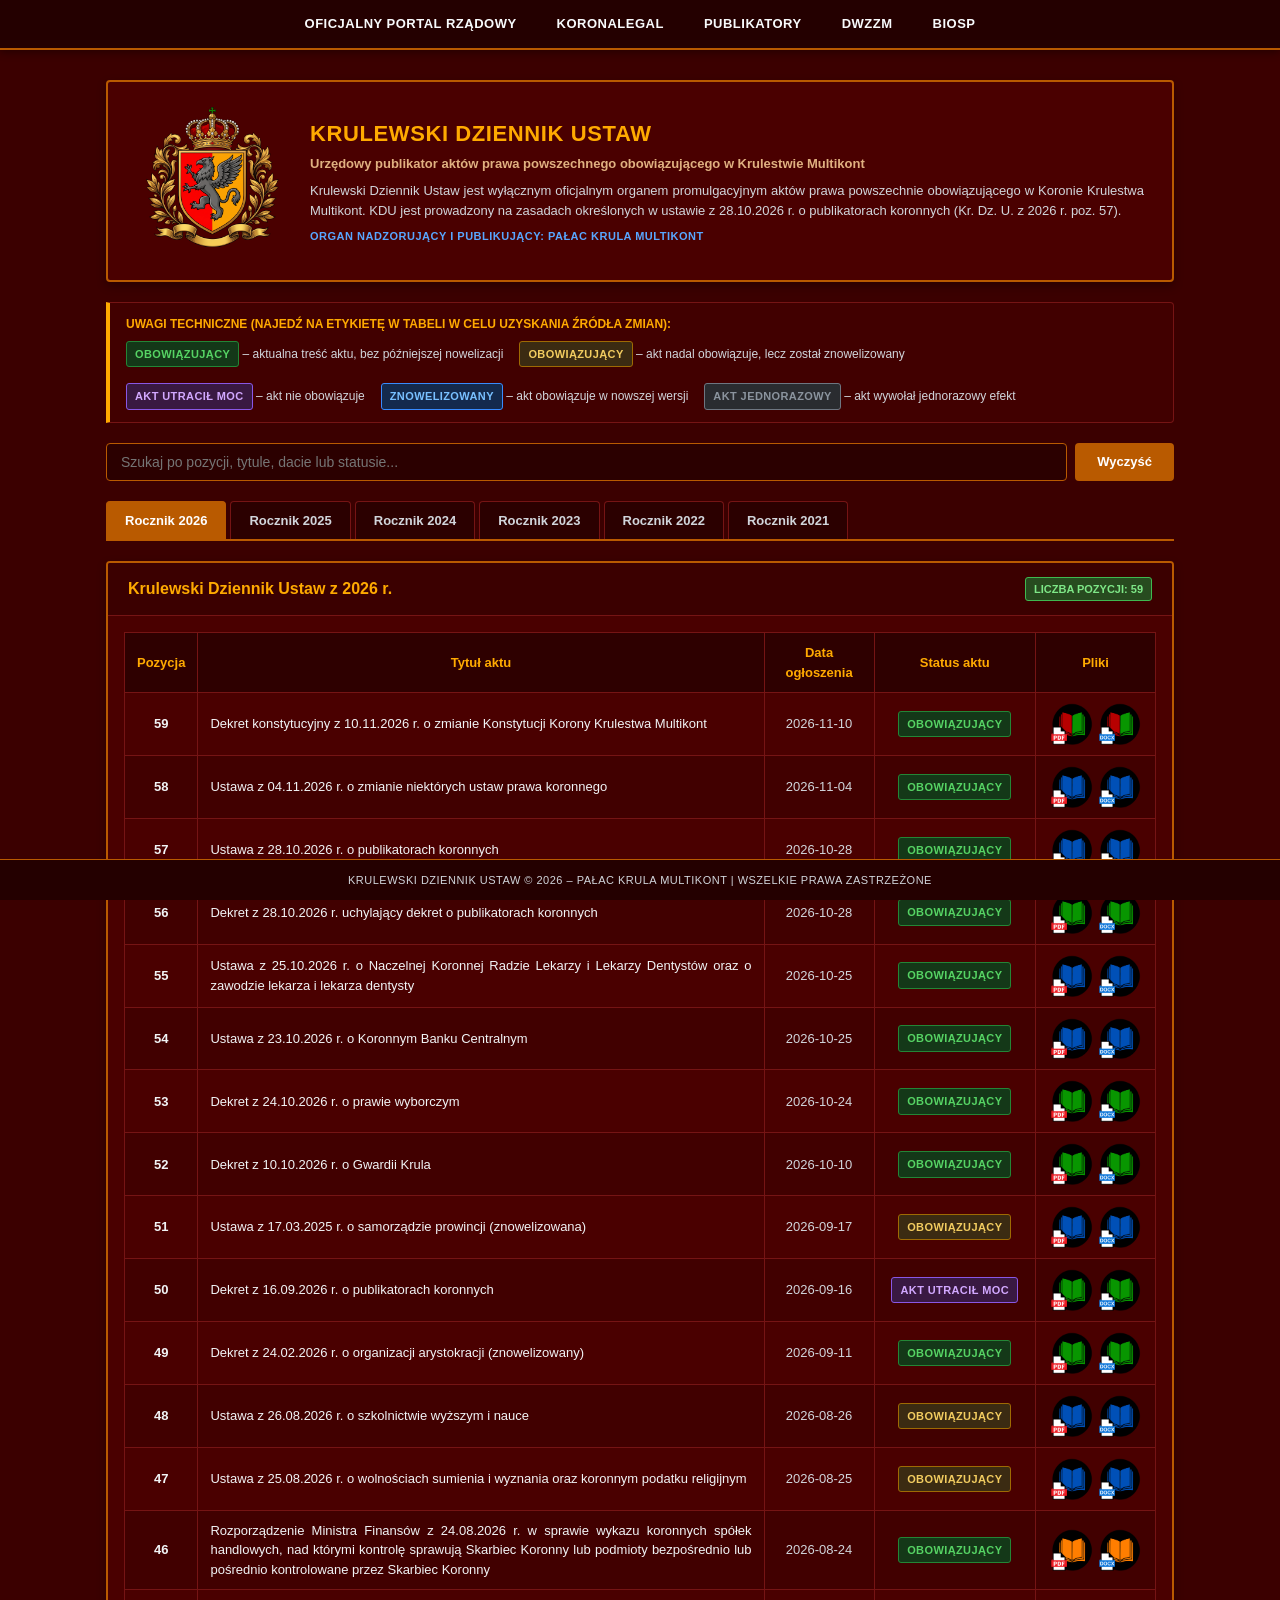
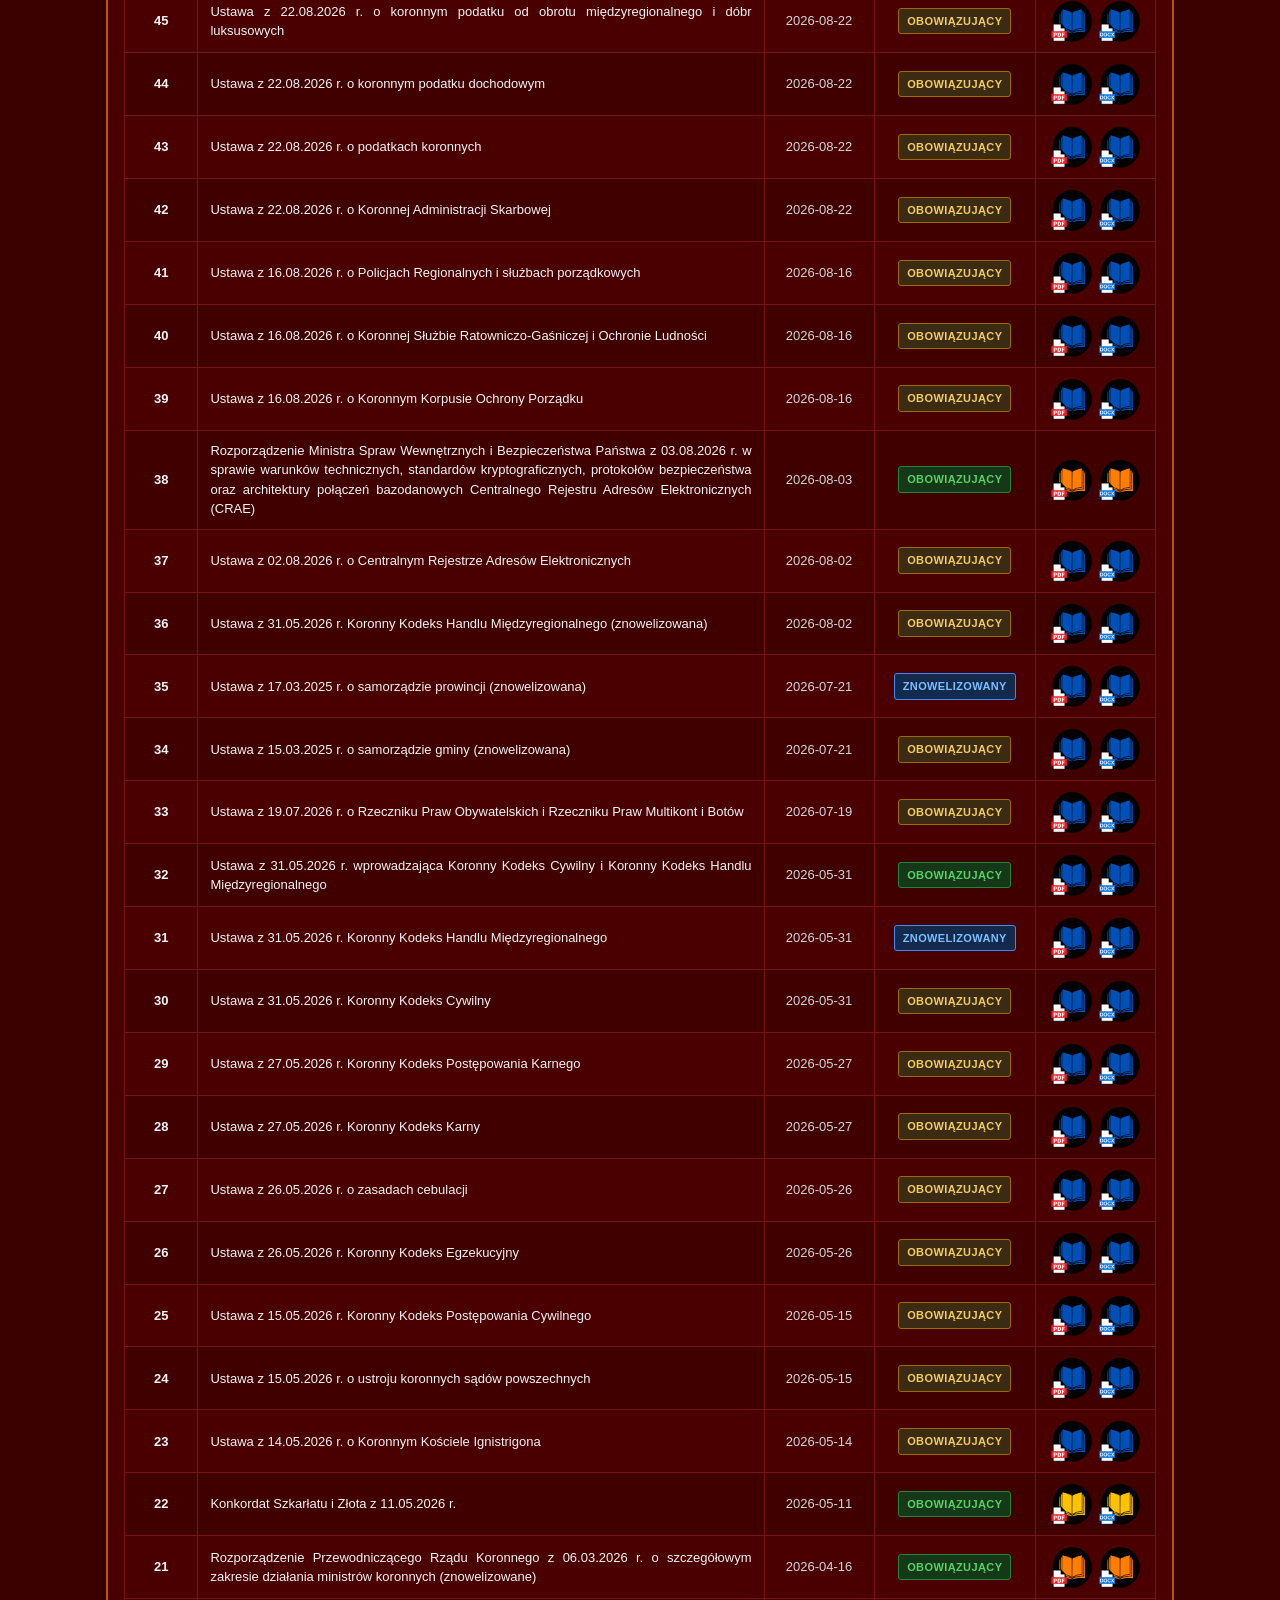
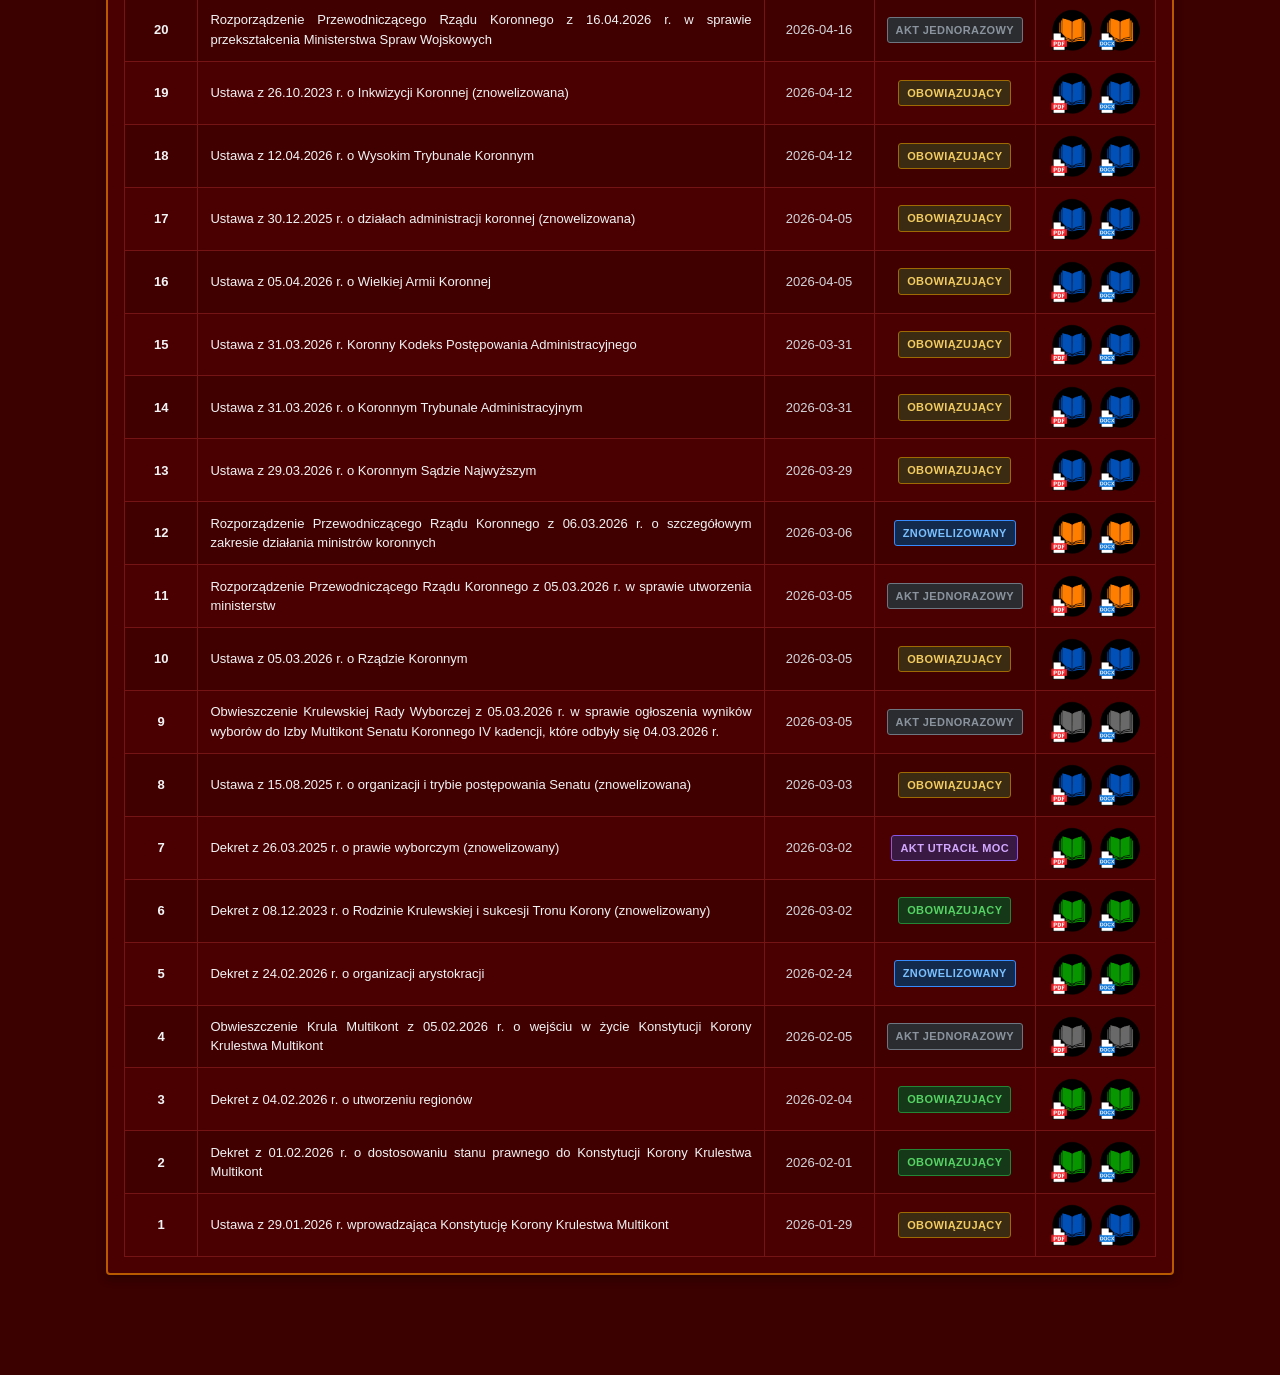
==== commit 47bdcd28: "Publikuje dekret konstytucyjny z poz. 59" ====
--- a/index.html
+++ b/index.html
@@ -6,38 +6,31 @@
   <title>Krulewski Dziennik Ustaw – Korona Krulestwa Multikont</title>
   <link rel="icon" type="image/ico" href="herb.png" />
   <link rel="stylesheet" href="style.css?v=58">
+  <link rel="stylesheet" href="portal-nav.css?v=3">
+  <script defer src="portal-nav.js?v=1"></script>
 </head>
 <body>
 
 <!-- Rządowy pasek nawigacyjny -->
-<nav class="navbar">
-  <ul class="menu">
-    <li>
-      <a href="#">Oficjalny Portal Rządowy</a>
-      <ul class="submenu">
-        <li><a href="https://krulestwomultikont.github.io/BIOSP/OPR">Strona Główna</a></li>
-        <li><a href="https://krulestwomultikont.github.io/BIOSP/OPR/konstytucja.html">Konstytucja Korony Krulestwa Multikont</a></li>
-        <li><a href="https://krulestwomultikont.github.io/BIOSP/OPR/rzad.html">Rząd Koronny</a></li>
-        <li><a href="https://krulestwomultikont.github.io/BIOSP/OPR/senat.html">Senat Koronny</a></li>
-      </ul>
-    </li>
+<nav class="portal-nav" aria-label="Nawigacja między portalami">
+  <ul class="portal-menu">
+    <li><details><summary>Oficjalny Portal Rządowy</summary><ul class="portal-submenu">
+      <li><a href="https://krulestwomultikont.github.io/BIOSP/OPR/">Strona Główna</a></li>
+      <li><a href="https://krulestwomultikont.github.io/BIOSP/OPR/konstytucja.html">Konstytucja Korony Krulestwa Multikont</a></li>
+      <li><a href="https://krulestwomultikont.github.io/BIOSP/OPR/rzad.html">Rząd Koronny</a></li>
+      <li><a href="https://krulestwomultikont.github.io/BIOSP/OPR/senat.html">Senat Koronny</a></li>
+    </ul></details></li>
     <li><a href="https://koronalegal.krulestwomultikont.workers.dev/">KoronaLegal</a></li>
-    <li>
-      <a href="#">Publikatory</a>
-      <ul class="submenu">
-        <li><a href="https://krulestwomultikont.github.io/KDU">Krulewski Dziennik Ustaw</a></li>
-        <li><a href="https://krulestwomultikont.github.io/MK">Monitor Krulewski</a></li>
-        <li><a href="https://krulestwomultikont.github.io/BIOSP/KRA">Krajowy Rejestr Arystokracji</a></li>
-        <li><a href="https://krulestwomultikont.github.io/BIOSP/CRO">Centralne Repozytorium Orzeczeń Sądowych</a></li>
-      </ul>
-    </li>
-    <li>
-      <a href="#">DWZZM</a>
-      <ul class="submenu">
-        <li><a href="https://krulestwomultikont.github.io/DUDWZZM">Dziennik Urzędowy DWZZM</a></li>
-      </ul>
-    </li>
-    <li><a href="https://krulestwomultikont.github.io/BIOSP">BIOSP</a></li>
+    <li><details><summary>Publikatory</summary><ul class="portal-submenu">
+      <li><a href="https://krulestwomultikont.github.io/KDU/">Krulewski Dziennik Ustaw</a></li>
+      <li><a href="https://krulestwomultikont.github.io/MK/">Monitor Krulewski</a></li>
+      <li><a href="https://krulestwomultikont.github.io/BIOSP/KRA/">Krajowy Rejestr Arystokracji</a></li>
+      <li><a href="https://krulestwomultikont.github.io/BIOSP/CRO/">Centralne Repozytorium Orzeczeń Sądowych</a></li>
+    </ul></details></li>
+    <li><details><summary>DWZZM</summary><ul class="portal-submenu">
+      <li><a href="https://krulestwomultikont.github.io/DUDWZZM/">Dziennik Urzędowy DWZZM</a></li>
+    </ul></details></li>
+    <li><a href="https://krulestwomultikont.github.io/BIOSP/">BIOSP</a></li>
   </ul>
 </nav>
 
@@ -63,7 +56,8 @@
   <div class="vassal-box">
     <strong class="vassal-title">Uwagi techniczne (najedź na etykietę w tabeli w celu uzyskania źródła zmian):</strong>
     <div class="legend-grid">
-      <span><span class="badge-status status-active">Obowiązujący</span> – aktualna treść obowiązującego aktu</span>
+      <span><span class="badge-status status-active">Obowiązujący</span> – aktualna treść aktu, bez późniejszej nowelizacji</span>
+      <span><span class="badge-status status-active-amended">Obowiązujący</span> – akt nadal obowiązuje, lecz został znowelizowany</span>
       <span><span class="badge-status status-repealed">Akt utracił moc</span> – akt nie obowiązuje</span>
       <span><span class="badge-status status-amended">Znowelizowany</span> – akt obowiązuje w nowszej wersji</span>
       <span><span class="badge-status status-onetime">Akt jednorazowy</span> – akt wywołał jednorazowy efekt</span>
--- a/style.css
+++ b/style.css
@@ -353,6 +353,13 @@
   border: 1px solid #238636;
 }
 
+/* An act remains in force, but its published text has later been amended. */
+.status-active-amended {
+  background: #3b2b12;
+  color: #f2cc60;
+  border: 1px solid #9e6a03;
+}
+
 .status-repealed {
   background: #391942;
   color: #d2a8ff;
--- a/portal-nav.css
+++ b/portal-nav.css
@@ -0,0 +1,18 @@
+/* Wspólny układ paska KDU; zmienne palety dostosowuje się do motywu serwisu. */
+:root{--portal-bg:#240000;--portal-border:#b95a00;--portal-hover:#530000;--portal-accent:#ffaa00;--portal-submenu:#4a0000;--portal-submenu-hover:#630505;--portal-divider:#630505;--portal-text:#f8fafc}
+.portal-nav,.portal-nav *{box-sizing:border-box}
+.portal-nav{position:sticky;top:0;z-index:2000;width:100%;background:var(--portal-bg);border-bottom:2px solid var(--portal-border);box-shadow:0 2px 8px rgba(0,0,0,.4);font:600 13px/1.5 -apple-system,BlinkMacSystemFont,"Segoe UI",Roboto,Helvetica,Arial,sans-serif;letter-spacing:.5px}
+.portal-nav .portal-menu,.portal-nav .portal-submenu{list-style:none;margin:0;padding:0}
+.portal-nav .portal-menu{display:flex;justify-content:center;gap:0;flex-wrap:wrap}
+.portal-nav .portal-menu>li{position:relative;margin:0;padding:0}
+.portal-nav a,.portal-nav summary{display:block;padding:14px 20px;color:var(--portal-text);text-decoration:none;text-transform:uppercase;font-size:13px;font-weight:600;line-height:1.5;letter-spacing:.5px;cursor:pointer;border:0;border-radius:0;background:none;white-space:nowrap}
+.portal-nav summary{list-style:none}.portal-nav summary::-webkit-details-marker{display:none}
+.portal-nav .portal-menu>li>a:hover,.portal-nav .portal-menu>li>details>summary:hover,.portal-nav details[open]>summary,.portal-nav .portal-menu>li:focus-within>details>summary{background:var(--portal-hover);color:var(--portal-accent)}
+.portal-nav .portal-submenu{display:none;position:absolute;top:100%;left:0;min-width:250px;background:var(--portal-submenu);border:1px solid var(--portal-border);border-top:0;box-shadow:0 4px 12px rgba(0,0,0,.5);z-index:1}
+.portal-nav details[open]>.portal-submenu{display:block}
+.portal-nav .portal-submenu a{white-space:normal;text-transform:none;font-size:13px;font-weight:500;letter-spacing:0;padding:10px 16px;border-bottom:1px solid var(--portal-divider)}
+.portal-nav .portal-submenu li:last-child a{border-bottom:0}
+.portal-nav .portal-submenu a:hover,.portal-nav .portal-submenu a:focus-visible{background:var(--portal-submenu-hover);color:var(--portal-accent)}
+.portal-nav a:focus-visible,.portal-nav summary:focus-visible{outline:2px solid var(--portal-accent);outline-offset:-3px}
+@media(max-width:680px){.portal-nav a,.portal-nav summary{padding:11px 12px;font-size:11px}.portal-nav .portal-submenu{min-width:min(270px,90vw)}.portal-nav .portal-menu>li:nth-last-child(-n+2) .portal-submenu{left:auto;right:0}}
+@media print{.portal-nav{display:none}}
